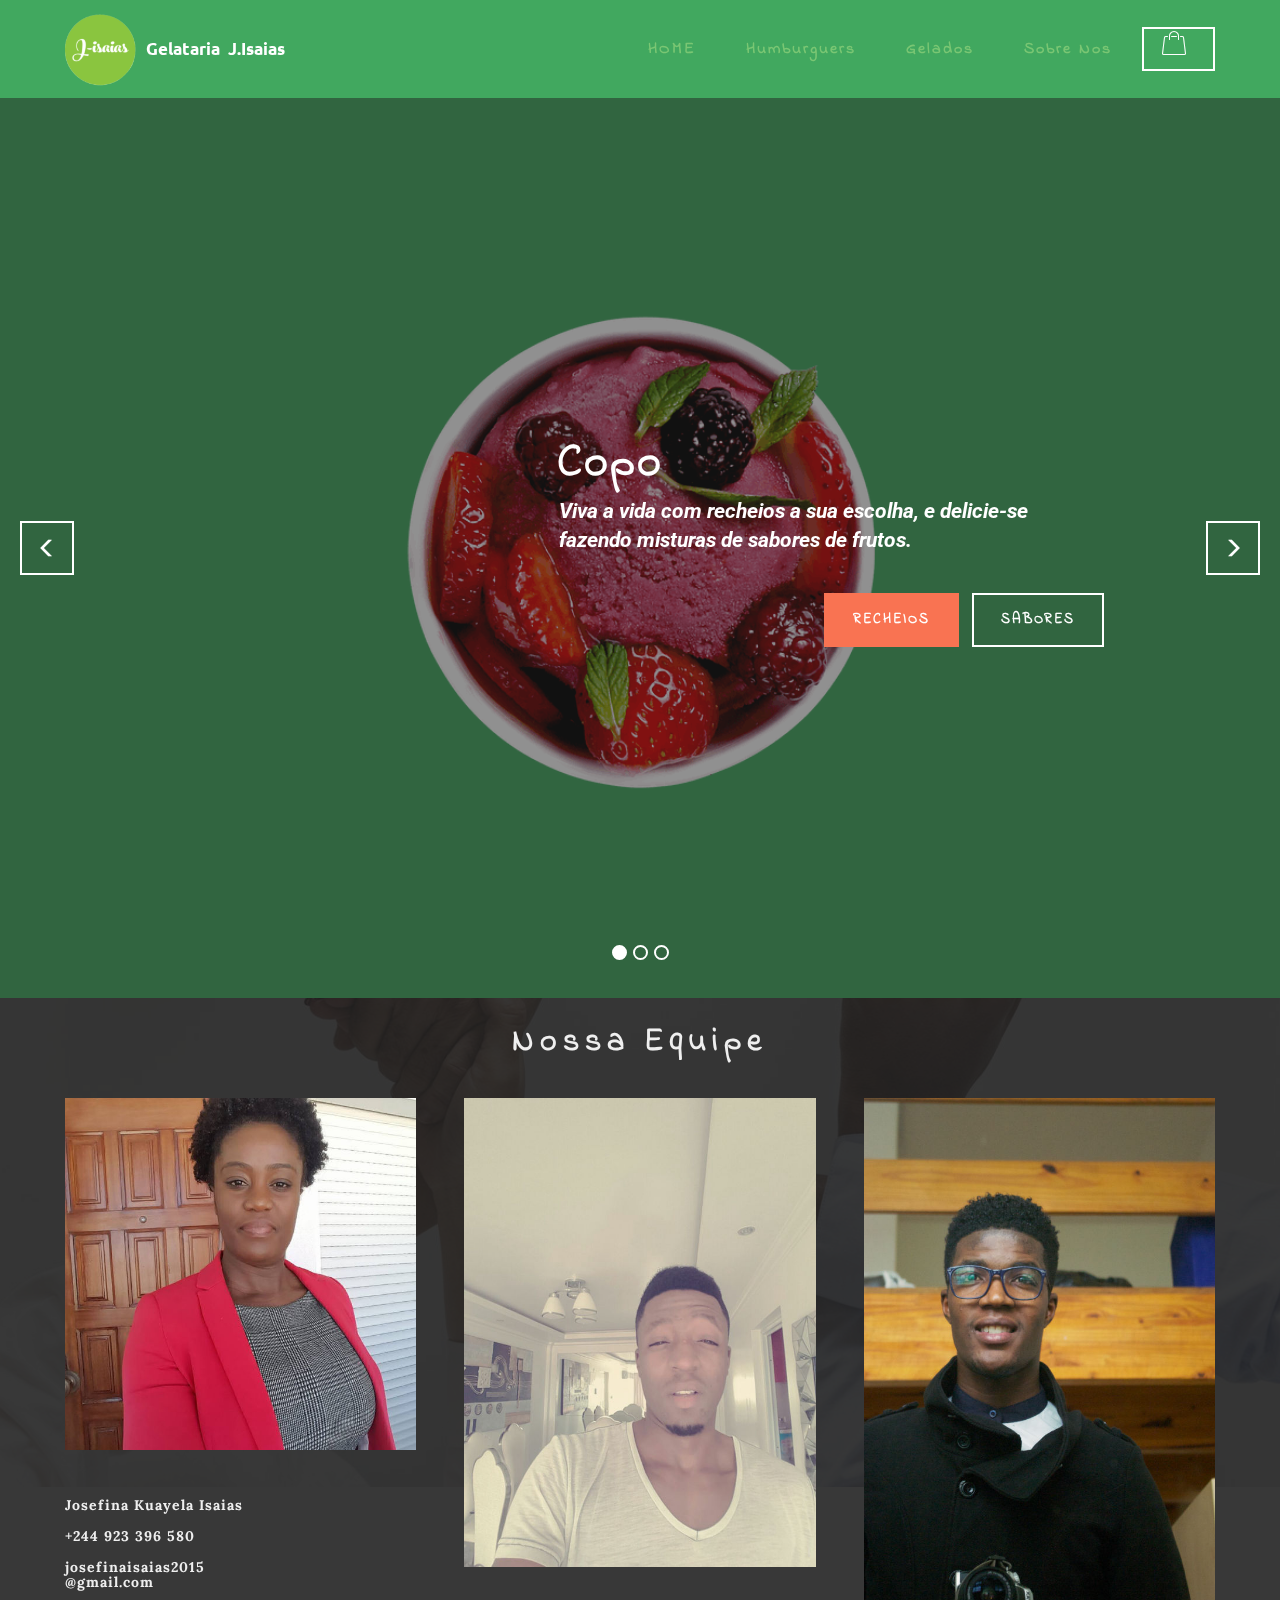
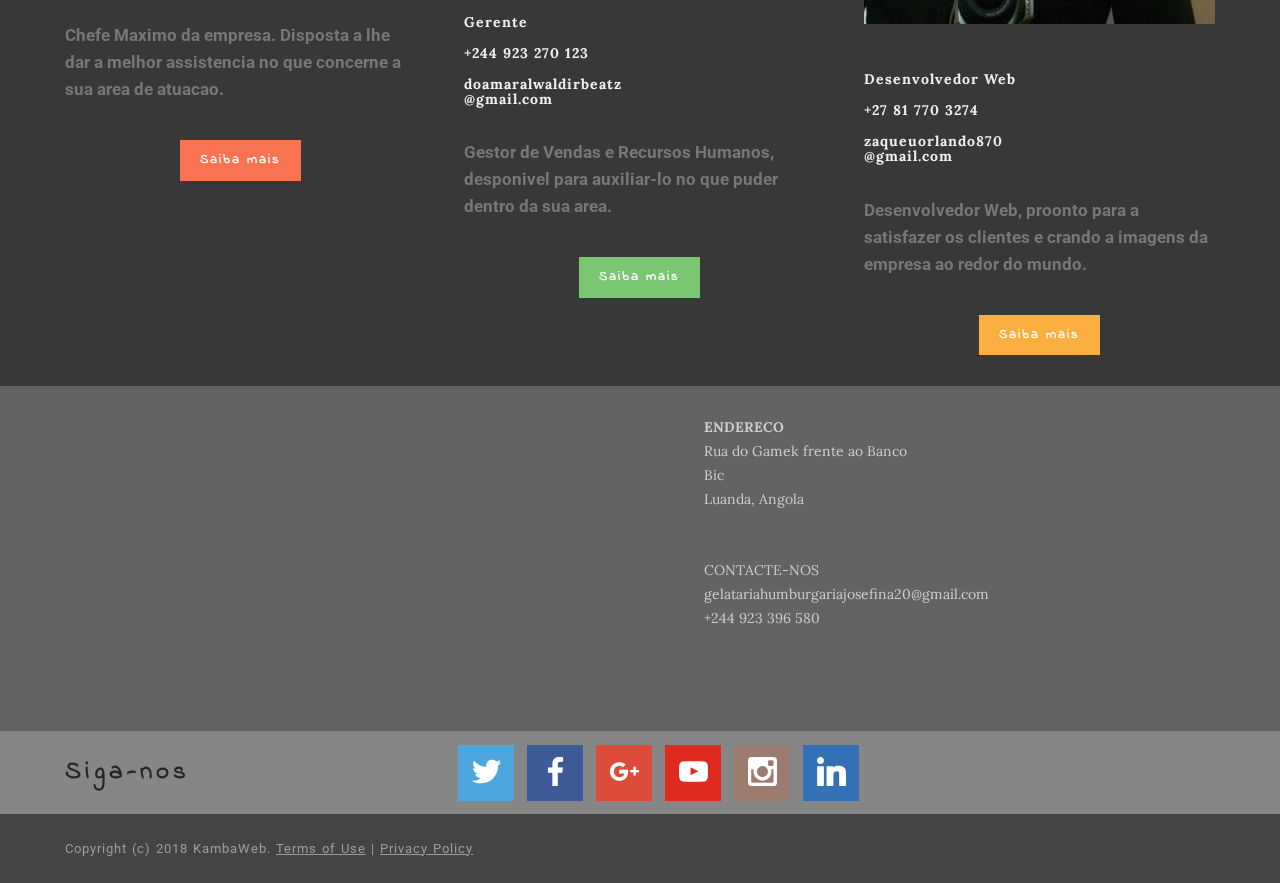
==== index.html @ 12d45f83 "create github pages" ====
<!DOCTYPE html>
<html >
<head>
  <!-- Site made with Mobirise Website Builder v4.7.7, https://mobirise.com -->
  <meta charset="UTF-8">
  <meta http-equiv="X-UA-Compatible" content="IE=edge">
  <meta name="generator" content="Mobirise v4.7.7, mobirise.com">
  <meta name="viewport" content="width=device-width, initial-scale=1, minimum-scale=1">
  <link rel="shortcut icon" href="assets/images/logo-gelataria-123x128.png" type="image/x-icon">
  <meta name="description" content="">
  <title>Home</title>
  <link rel="stylesheet" href="assets/web/assets/mobirise-icons/mobirise-icons.css">
  <link rel="stylesheet" href="https://fonts.googleapis.com/css?family=Roboto:700,400&subset=cyrillic,latin,greek,vietnamese">
  <link rel="stylesheet" href="assets/bootstrap/css/bootstrap.min.css">
  <link rel="stylesheet" href="assets/soundcloud-plugin/style.css">
  <link rel="stylesheet" href="assets/socicon/css/socicon.min.css">
  <link rel="stylesheet" href="assets/mobirise/css/style.css">
  <link rel="stylesheet" href="assets/mobirise-slider/style.css">
  <link rel="stylesheet" href="assets/mobirise/css/mbr-additional.css" type="text/css">
  
  
  
</head>
<body>
  <section class="mbr-navbar mbr-navbar--freeze mbr-navbar--absolute mbr-navbar--sticky mbr-navbar--auto-collapse mbr-navbar--transparent" id="menu-0" data-rv-view="0">
    <div class="mbr-navbar__section mbr-section">
        <div class="mbr-section__container container">
            <div class="mbr-navbar__container">
                <div class="mbr-navbar__column mbr-navbar__column--s mbr-navbar__brand">
                    <span class="mbr-navbar__brand-link mbr-brand mbr-brand--inline">
                        <span class="mbr-brand__logo"><a href="Front .html"><img src="assets/images/logo-gelataria-123x128.png" class="mbr-navbar__brand-img mbr-brand__img" alt="Mobirise"></a></span>
                        <span class="mbr-brand__name"><a class="mbr-brand__name text-white" href="Front .html">Gelataria &nbsp;J.Isaias</a></span>
                    </span>
                </div>
                <div class="mbr-navbar__hamburger mbr-hamburger"><span class="mbr-hamburger__line"></span></div>
                <div class="mbr-navbar__column mbr-navbar__menu">
                    <nav class="mbr-navbar__menu-box mbr-navbar__menu-box--inline-right">
                        <div class="mbr-navbar__column">
                            <ul class="mbr-navbar__items mbr-navbar__items--right float-left mbr-buttons mbr-buttons--freeze mbr-buttons--right btn-decorator mbr-buttons--active"><li class="mbr-navbar__item"><a class="mbr-buttons__link btn text-success" href="https://mobirise.com"></a></li><li class="mbr-navbar__item"><a class="mbr-buttons__link btn text-success" href="index.html">HOME</a></li> <li class="mbr-navbar__item"><a class="mbr-buttons__link btn text-success" href="Humbuerguers.html">Humburguers</a></li> <li class="mbr-navbar__item"><a class="mbr-buttons__link btn text-success" href="Gelados.html">Gelados</a></li> <li class="mbr-navbar__item"><a class="mbr-buttons__link btn text-success" href="Sobre Nos.html">Sobre Nos</a></li></ul>                            
                            <ul class="mbr-navbar__items mbr-navbar__items--right mbr-buttons mbr-buttons--freeze mbr-buttons--right btn-inverse mbr-buttons--active"><li class="mbr-navbar__item"><a class="mbr-buttons__btn btn btn-default" href="Front .html"><span class="mbri-shopping-bag mbr-iconfont mbr-iconfont-btn-parent"></span></a></li> </ul>
                        </div>
                    </nav>
                </div>
            </div>
        </div>
    </div>
</section>

<section class="engine"><a href="https://mobirise.me/x">css templates</a></section><section class="mbr-slider mbr-section mbr-section--no-padding carousel slide mbr-after-navbar" data-ride="carousel" data-wrap="true" data-interval="5000" id="slider-2" data-rv-view="2" style="background-color: rgb(65, 168, 95);">
    <div class="mbr-section__container">
        <div>
            <ol class="carousel-indicators">
                <li data-app-prevent-settings="" data-target="#slider-2" data-slide-to="0" class="active"></li><li data-app-prevent-settings="" data-target="#slider-2" data-slide-to="1"></li><li data-app-prevent-settings="" data-target="#slider-2" class="" data-slide-to="2"></li>
            </ol>
            <div class="carousel-inner" role="listbox">
                <div class="mbr-box mbr-section mbr-section--relative mbr-section--fixed-size mbr-section--bg-adapted item dark center mbr-section--full-height active" style="background-image: url(assets/images/baac51-809fe275413a451fbe5e2904700e26ea-1440x832.png);">
                    <div class="mbr-box__magnet mbr-box__magnet--center-right mbr-box__magnet--sm-padding">
                    <div class="mbr-overlay"></div>                        
                        <div class=" container">
                            
                            <div class="row">
                                <div class=" col-md-6 col-md-offset-5">  

                                <div class="mbr-hero">
                                    <h1 class="mbr-hero__text">Copo</h1>

                                    <p class="mbr-hero__subtext"><strong><em>Viva a vida com recheios a sua escolha, e delicie-se fazendo misturas de sabores de frutos.</em></strong></p>
                                </div>
                                <div class="mbr-buttons btn-inverse mbr-buttons--left mbr-buttons--right"><a class="mbr-buttons__btn btn btn-lg btn-danger" href="Recheios.html">RECHEIOS</a> <a class="mbr-buttons__btn btn btn-lg btn-default" href="Gelados.html">SABORES</a></div>
                                </div>
                            </div>
                        </div>
                    </div>
                </div><div class="mbr-box mbr-section mbr-section--relative mbr-section--fixed-size mbr-section--bg-adapted item dark center mbr-section--full-height" style="background-image: url(assets/images/baac51-ec98ba3fb62b4140be49e8c2fde05a73-1440x906.png);">
                    <div class="mbr-box__magnet mbr-box__magnet--center-right mbr-box__magnet--sm-padding">
                    <div class="mbr-overlay"></div>                        
                        <div class=" container">
                            
                            <div class="row">
                                <div class=" col-md-6 col-md-offset-5">  

                                <div class="mbr-hero">
                                    <h1 class="mbr-hero__text">Cones</h1>

                                    <p class="mbr-hero__subtext"><strong><em>Sabores Variados preparados com muito amor e carinho para a satisfacao sua.&nbsp;</em></strong></p>
                                </div>
                                <div class="mbr-buttons btn-inverse mbr-buttons--left mbr-buttons--right"> <a class="mbr-buttons__btn btn btn-lg btn-primary" href="Gelados.html">1 SABORES</a> <a class="mbr-buttons__btn btn btn-lg btn-default" href="Gelados.html">2 SABORES</a> <a class="mbr-buttons__btn btn btn-lg btn-default" href="Gelados.html">3 SABORES</a></div>
                                </div>
                            </div>
                        </div>
                    </div>
                </div><div class="mbr-box mbr-section mbr-section--relative mbr-section--fixed-size mbr-section--bg-adapted item dark center mbr-section--full-height" style="background-image: url(assets/images/double-chicken-double-beef-and-double-take-burgers-1512x1083.png);">
                    <div class="mbr-box__magnet mbr-box__magnet--center-right mbr-box__magnet--sm-padding">
                    <div class="mbr-overlay"></div>                        
                        <div class=" container">
                            
                            <div class="row">
                                <div class=" col-md-6 col-md-offset-5">  

                                <div class="mbr-hero">
                                    <h1 class="mbr-hero__text">Humburguer Familiar Triplo</h1>

                                    <p class="mbr-hero__subtext"><strong><em>Delicie-se na maior tranquilidade, porque o que voce quer Nos sabemos Fazer.</em></strong></p>
                                </div>
                                <div class="mbr-buttons btn-inverse mbr-buttons--left mbr-buttons--right"><a class="mbr-buttons__btn btn btn-lg btn-danger" href="page8.html">Vetariano</a> <a class="mbr-buttons__btn btn btn-lg btn-default" href="H.N.html">Normal</a></div>
                                </div>
                            </div>
                        </div>
                    </div>
                </div>
            </div>
            
            <a data-app-prevent-settings="" class="left carousel-control" role="button" data-slide="prev" href="#slider-2">
                <span class="glyphicon glyphicon-menu-left" aria-hidden="true"></span>
                <span class="sr-only">Previous</span>
            </a>
            <a data-app-prevent-settings="" class="right carousel-control" role="button" data-slide="next" href="#slider-2">
                <span class="glyphicon glyphicon-menu-right" aria-hidden="true"></span>
                <span class="sr-only">Next</span>
            </a>
        </div>
    </div>
</section>

<section class="mbr-section mbr-section--relative mbr-section--fixed-size mbr-parallax-background" id="features1-3" data-rv-view="14" style="background-image: url(assets/images/mbr-1618x1080.jpg);">
    <div class="mbr-overlay" style="opacity: 0.9; background-color: rgb(34, 34, 34);"></div>
    <div class="mbr-section__container mbr-section__container--std-top-padding mbr-section__container--sm-bot-padding mbr-section-title container" style="padding-top: 31px;">
        <div class="mbr-header mbr-header--center mbr-header--wysiwyg row">
            <div class="col-sm-8 col-sm-offset-2">
                <h3 class="mbr-header__text">Nossa Equipe</h3>
                
            </div>
        </div>
    </div>
    <div class="mbr-section__container container">
        <div class="mbr-section__row row">
            <div class="mbr-section__col col-xs-12 col-sm-4">
                <div class="mbr-section__container mbr-section__container--center mbr-section__container--middle">
                    <figure class="mbr-figure"><img src="assets/images/23319112-1497643173653208-5943914830461986872-n-600x601.jpg" class="mbr-figure__img"></figure>
                </div>
                <div class="mbr-section__container mbr-section__container--middle">
                    <div class="mbr-header mbr-header--reduce mbr-header--center mbr-header--wysiwyg">
                        <h3 class="mbr-header__text">Josefina Kuayela Isaias<br><br>+244 923 396 580<br><br>josefinaisaias2015<br>@gmail.com</h3>
                    </div>
                </div>
                <div class="mbr-section__container mbr-section__container--middle">
                    <div class="mbr-article mbr-article--wysiwyg">
                        <p><strong>Chefe Maximo da empresa. Disposta a lhe dar a melhor assistencia no que concerne a sua area de atuacao.</strong></p>
                    </div>
                </div>
                <div class="mbr-section__container mbr-section__container--last" style="padding-bottom: 31px;">
                    <div class="mbr-buttons mbr-buttons--center"><a href="http://www.google.com" class="mbr-buttons__btn btn btn-wrap btn-xs-lg btn-danger">Saiba mais</a></div>
                </div>
            </div>
            <div class="mbr-section__col col-xs-12 col-sm-4">
                <div class="mbr-section__container mbr-section__container--center mbr-section__container--middle">
                    <figure class="mbr-figure"><img src="assets/images/img-20170717-wa0154-600x801.jpg" class="mbr-figure__img"></figure>
                </div>
                <div class="mbr-section__container mbr-section__container--middle">
                    <div class="mbr-header mbr-header--reduce mbr-header--center mbr-header--wysiwyg">
                        <h3 class="mbr-header__text">Gerente<br><br>+244 923 270 123<br><br>doamaralwaldirbeatz<br>@gmail.com</h3>
                    </div>
                </div>
                <div class="mbr-section__container mbr-section__container--middle">
                    <div class="mbr-article mbr-article--wysiwyg">
                        <p><strong>Gestor de Vendas e Recursos Humanos, desponivel para auxiliar-lo no que puder dentro da sua area.</strong></p>
                    </div>
                </div>
                <div class="mbr-section__container mbr-section__container--last" style="padding-bottom: 31px;">
                    <div class="mbr-buttons mbr-buttons--center"><a href="http://www.google.com" class="mbr-buttons__btn btn btn-wrap btn-xs-lg btn-success">Saiba mais</a></div>
                </div>
            </div>
            
            <div class="mbr-section__col col-xs-12 col-sm-4">
                <div class="mbr-section__container mbr-section__container--center mbr-section__container--middle">
                    <figure class="mbr-figure"><img src="assets/images/pttt-600x899.jpg" class="mbr-figure__img"></figure>
                </div>
                <div class="mbr-section__container mbr-section__container--middle">
                    <div class="mbr-header mbr-header--reduce mbr-header--center mbr-header--wysiwyg">
                        <h3 class="mbr-header__text">Desenvolvedor Web<br><br>+27 81 770 3274<br><br>zaqueuorlando870<br>@gmail.com</h3>
                    </div>
                </div>
                <div class="mbr-section__container mbr-section__container--middle">
                    <div class="mbr-article mbr-article--wysiwyg">
                        <p><strong>Desenvolvedor Web, proonto para a satisfazer os clientes e crando a imagens da empresa ao redor do mundo.</strong></p>
                    </div>
                </div>
                <div class="mbr-section__container mbr-section__container--last" style="padding-bottom: 31px;">
                    <div class="mbr-buttons mbr-buttons--center"><a href="http://www.google.com" class="mbr-buttons__btn btn btn-wrap btn-xs-lg btn-warning">Saiba mais</a></div>
                </div>
            </div>
            
            
            
            
            
        </div>
    </div>
</section>

<section class="mbr-section mbr-section--relative mbr-section--fixed-size mbr-parallax-background" id="contacts2-4" data-rv-view="17" style="background-image: url(assets/images/bg3.jpg);">
    <div class="mbr-overlay" style="opacity: 0.8; background-color: rgb(60, 60, 60);"></div>
    <div class="mbr-section__container container">
        <div class="mbr-contacts mbr-contacts--wysiwyg row" style="padding-top: 30px; padding-bottom: 15px;">
            <div class="col-sm-6">
                <figure class="mbr-figure mbr-figure--wysiwyg mbr-figure--full-width mbr-figure--no-bg">
                    <div class="mbr-figure__map mbr-figure__map--short"><iframe frameborder="0" style="border:0" src="https://www.google.com/maps/embed/v1/place?key=AIzaSyA0Dx_boXQiwvdz8sJHoYeZNVTdoWONYkU&amp;q=place_id:ChIJfSyN3FzxURoRklrMXlwcDIU" allowfullscreen=""></iframe></div>
                </figure>
            </div>
            <div class="col-sm-6">
                <div class="row">
                    <div class="col-sm-5 col-sm-offset-1">
                        <p class="mbr-contacts__text"><strong>ENDERECO</strong><strong><br></strong>Rua do Gamek frente ao Banco Bic<br>Luanda, Angola<br><br><br>CONTACTE-NOS<br>gelatariahumburgariajosefina20@gmail.com<br>+244 923 396 580</p>
                    </div>
                    <div class="col-sm-6"><ul class="mbr-contacts__list"></ul></div>
                </div>
            </div>
        </div>
    </div>
</section>

<section class="mbr-section mbr-section--relative mbr-section--fixed-size" id="social-buttons2-5" data-rv-view="19" style="background-color: rgb(134, 134, 134);">
    

    <div class="mbr-section__container container">
        <div class="mbr-header mbr-header--inline row" style="padding-top: 13.6px; padding-bottom: 0px;">
            <div class="col-sm-4">
                <h3 class="mbr-header__text">Siga-nos</h3>
            </div>
            <div class="mbr-social-icons mbr-social-icons--style-1 col-sm-8"><a class="mbr-social-icons__icon socicon-bg-twitter" title="Twitter" target="_blank" href="https://twitter.com/mobirise"><i class="socicon socicon-twitter"></i></a> <a class="mbr-social-icons__icon socicon-bg-facebook" title="Facebook" target="_blank" href="https://www.facebook.com/pages/Mobirise/1616226671953247"><i class="socicon socicon-facebook"></i></a> <a class="mbr-social-icons__icon socicon-bg-googleplus" title="Google+" target="_blank" href="https://plus.google.com/u/0/+Mobirise/posts"><i class="socicon socicon-googleplus"></i></a> <a class="mbr-social-icons__icon socicon-bg-youtube" title="YouTube" target="_blank" href="http://www.youtube.com/channel/UCt_tncVAetpK5JeM8L-8jyw"><i class="socicon socicon-youtube"></i></a> <a class="mbr-social-icons__icon socicon-bg-instagram" title="Instagram" target="_blank" href="https://instagram.com/mobirise/"><i class="socicon socicon-instagram"></i></a>     <a class="mbr-social-icons__icon socicon-bg-linkedin" title="LinkedIn" target="_blank" href="https://www.linkedin.com/in/mobirise"><i class="socicon socicon-linkedin"></i></a> </div>
        </div>
    </div>
</section>

<footer class="mbr-section mbr-section--relative mbr-section--fixed-size" id="footer1-l" data-rv-view="21" style="background-color: rgb(68, 68, 68);">
    
    <div class="mbr-section__container container">
        <div class="mbr-footer mbr-footer--wysiwyg row" style="padding-top: 24.6px; padding-bottom: 24.6px;">
            <div class="col-sm-12">
                <p class="mbr-footer__copyright">Copyright (c) 2018 KambaWeb. <a class="mbr-footer__link text-gray" href="https://mobirise.com/">Terms of Use</a>  | <a class="mbr-footer__link text-gray" href="https://mobirise.com/">Privacy Policy</a></p>
            </div>
        </div>
    </div>
</footer>


  <script src="assets/web/assets/jquery/jquery.min.js"></script>
  <script src="assets/bootstrap/js/bootstrap.min.js"></script>
  <script src="assets/smooth-scroll/smooth-scroll.js"></script>
  <script src="assets/bootstrap-carousel-swipe/bootstrap-carousel-swipe.js"></script>
  <script src="assets/jarallax/jarallax.js"></script>
  <script src="assets/mobirise/js/script.js"></script>
  
  
</body>
</html>
---- assets/web/assets/mobirise-icons/mobirise-icons.css ----
@font-face {
  font-family: 'MobiriseIcons';
  src:  url('mobirise-icons.eot?spat4u');
  src:  url('mobirise-icons.eot?spat4u#iefix') format('embedded-opentype'),
    url('mobirise-icons.ttf?spat4u') format('truetype'),
    url('mobirise-icons.woff?spat4u') format('woff'),
    url('mobirise-icons.svg?spat4u#MobiriseIcons') format('svg');
  font-weight: normal;
  font-style: normal;
}

[class^="mbri-"], [class*=" mbri-"] {
  /* use !important to prevent issues with browser extensions that change fonts */
  font-family: MobiriseIcons !important;
  speak: none;
  font-style: normal;
  font-weight: normal;
  font-variant: normal;
  text-transform: none;
  line-height: 1;

  /* Better Font Rendering =========== */
  -webkit-font-smoothing: antialiased;
  -moz-osx-font-smoothing: grayscale;
}

.mbri-add-submenu:before {
  content: "\e900";
}
.mbri-alert:before {
  content: "\e901";
}
.mbri-align-center:before {
  content: "\e902";
}
.mbri-align-justify:before {
  content: "\e903";
}
.mbri-align-left:before {
  content: "\e904";
}
.mbri-align-right:before {
  content: "\e905";
}
.mbri-android:before {
  content: "\e906";
}
.mbri-apple:before {
  content: "\e907";
}
.mbri-arrow-down:before {
  content: "\e908";
}
.mbri-arrow-next:before {
  content: "\e909";
}
.mbri-arrow-prev:before {
  content: "\e90a";
}
.mbri-arrow-up:before {
  content: "\e90b";
}
.mbri-bold:before {
  content: "\e90c";
}
.mbri-bookmark:before {
  content: "\e90d";
}
.mbri-bootstrap:before {
  content: "\e90e";
}
.mbri-briefcase:before {
  content: "\e90f";
}
.mbri-browse:before {
  content: "\e910";
}
.mbri-bulleted-list:before {
  content: "\e911";
}
.mbri-calendar:before {
  content: "\e912";
}
.mbri-camera:before {
  content: "\e913";
}
.mbri-cart-add:before {
  content: "\e914";
}
.mbri-cart-full:before {
  content: "\e915";
}
.mbri-cash:before {
  content: "\e916";
}
.mbri-change-style:before {
  content: "\e917";
}
.mbri-chat:before {
  content: "\e918";
}
.mbri-clock:before {
  content: "\e919";
}
.mbri-close:before {
  content: "\e91a";
}
.mbri-cloud:before {
  content: "\e91b";
}
.mbri-code:before {
  content: "\e91c";
}
.mbri-contact-form:before {
  content: "\e91d";
}
.mbri-credit-card:before {
  content: "\e91e";
}
.mbri-cursor-click:before {
  content: "\e91f";
}
.mbri-cust-feedback:before {
  content: "\e920";
}
.mbri-database:before {
  content: "\e921";
}
.mbri-delivery:before {
  content: "\e922";
}
.mbri-desktop:before {
  content: "\e923";
}
.mbri-devices:before {
  content: "\e924";
}
.mbri-down:before {
  content: "\e925";
}
.mbri-download:before {
  content: "\e989";
}
.mbri-drag-n-drop:before {
  content: "\e927";
}
.mbri-drag-n-drop2:before {
  content: "\e928";
}
.mbri-edit:before {
  content: "\e929";
}
.mbri-edit2:before {
  content: "\e92a";
}
.mbri-error:before {
  content: "\e92b";
}
.mbri-extension:before {
  content: "\e92c";
}
.mbri-features:before {
  content: "\e92d";
}
.mbri-file:before {
  content: "\e92e";
}
.mbri-flag:before {
  content: "\e92f";
}
.mbri-folder:before {
  content: "\e930";
}
.mbri-gift:before {
  content: "\e931";
}
.mbri-github:before {
  content: "\e932";
}
.mbri-globe:before {
  content: "\e933";
}
.mbri-globe-2:before {
  content: "\e934";
}
.mbri-growing-chart:before {
  content: "\e935";
}
.mbri-hearth:before {
  content: "\e936";
}
.mbri-help:before {
  content: "\e937";
}
.mbri-home:before {
  content: "\e938";
}
.mbri-hot-cup:before {
  content: "\e939";
}
.mbri-idea:before {
  content: "\e93a";
}
.mbri-image-gallery:before {
  content: "\e93b";
}
.mbri-image-slider:before {
  content: "\e93c";
}
.mbri-info:before {
  content: "\e93d";
}
.mbri-italic:before {
  content: "\e93e";
}
.mbri-key:before {
  content: "\e93f";
}
.mbri-laptop:before {
  content: "\e940";
}
.mbri-layers:before {
  content: "\e941";
}
.mbri-left-right:before {
  content: "\e942";
}
.mbri-left:before {
  content: "\e943";
}
.mbri-letter:before {
  content: "\e944";
}
.mbri-like:before {
  content: "\e945";
}
.mbri-link:before {
  content: "\e946";
}
.mbri-lock:before {
  content: "\e947";
}
.mbri-login:before {
  content: "\e948";
}
.mbri-logout:before {
  content: "\e949";
}
.mbri-magic-stick:before {
  content: "\e94a";
}
.mbri-map-pin:before {
  content: "\e94b";
}
.mbri-menu:before {
  content: "\e94c";
}
.mbri-mobile:before {
  content: "\e94d";
}
.mbri-mobile2:before {
  content: "\e94e";
}
.mbri-mobirise:before {
  content: "\e94f";
}
.mbri-more-horizontal:before {
  content: "\e950";
}
.mbri-more-vertical:before {
  content: "\e951";
}
.mbri-music:before {
  content: "\e952";
}
.mbri-new-file:before {
  content: "\e953";
}
.mbri-numbered-list:before {
  content: "\e954";
}
.mbri-opened-folder:before {
  content: "\e955";
}
.mbri-pages:before {
  content: "\e956";
}
.mbri-paper-plane:before {
  content: "\e957";
}
.mbri-paperclip:before {
  content: "\e958";
}
.mbri-photo:before {
  content: "\e959";
}
.mbri-photos:before {
  content: "\e95a";
}
.mbri-pin:before {
  content: "\e95b";
}
.mbri-play:before {
  content: "\e95c";
}
.mbri-plus:before {
  content: "\e95d";
}
.mbri-preview:before {
  content: "\e95e";
}
.mbri-print:before {
  content: "\e95f";
}
.mbri-protect:before {
  content: "\e960";
}
.mbri-question:before {
  content: "\e961";
}
.mbri-quote-left:before {
  content: "\e962";
}
.mbri-quote-right:before {
  content: "\e963";
}
.mbri-refresh:before {
  content: "\e964";
}
.mbri-responsive:before {
  content: "\e965";
}
.mbri-right:before {
  content: "\e966";
}
.mbri-rocket:before {
  content: "\e967";
}
.mbri-sad-face:before {
  content: "\e968";
}
.mbri-sale:before {
  content: "\e969";
}
.mbri-save:before {
  content: "\e96a";
}
.mbri-search:before {
  content: "\e96b";
}
.mbri-setting:before {
  content: "\e96c";
}
.mbri-setting2:before {
  content: "\e96d";
}
.mbri-setting3:before {
  content: "\e96e";
}
.mbri-share:before {
  content: "\e96f";
}
.mbri-shopping-bag:before {
  content: "\e970";
}
.mbri-shopping-basket:before {
  content: "\e971";
}
.mbri-shopping-cart:before {
  content: "\e972";
}
.mbri-sites:before {
  content: "\e973";
}
.mbri-smile-face:before {
  content: "\e974";
}
.mbri-speed:before {
  content: "\e975";
}
.mbri-star:before {
  content: "\e976";
}
.mbri-success:before {
  content: "\e977";
}
.mbri-sun:before {
  content: "\e978";
}
.mbri-sun2:before {
  content: "\e979";
}
.mbri-tablet:before {
  content: "\e97a";
}
.mbri-tablet-vertical:before {
  content: "\e97b";
}
.mbri-target:before {
  content: "\e97c";
}
.mbri-timer:before {
  content: "\e97d";
}
.mbri-to-ftp:before {
  content: "\e97e";
}
.mbri-to-local-drive:before {
  content: "\e97f";
}
.mbri-touch-swipe:before {
  content: "\e980";
}
.mbri-touch:before {
  content: "\e981";
}
.mbri-trash:before {
  content: "\e982";
}
.mbri-underline:before {
  content: "\e983";
}
.mbri-unlink:before {
  content: "\e984";
}
.mbri-unlock:before {
  content: "\e985";
}
.mbri-up-down:before {
  content: "\e986";
}
.mbri-up:before {
  content: "\e987";
}
.mbri-update:before {
  content: "\e988";
}
.mbri-upload:before {
 content: "\e926"; 
}
.mbri-user:before {
  content: "\e98a";
}
.mbri-user2:before {
  content: "\e98b";
}
.mbri-users:before {
  content: "\e98c";
}
.mbri-video:before {
  content: "\e98d";
}
.mbri-video-play:before {
  content: "\e98e";
}
.mbri-watch:before {
  content: "\e98f";
}
.mbri-website-theme:before {
  content: "\e990";
}
.mbri-wifi:before {
  content: "\e991";
}
.mbri-windows:before {
  content: "\e992";
}
.mbri-zoom-out:before {
  content: "\e993";
}
.mbri-redo:before {
  content: "\e994";
}
.mbri-undo:before {
  content: "\e995";
}
---- assets/soundcloud-plugin/style.css ----
.addons-container {
  position: relative;
  margin-left: auto;
  margin-right: auto;
  padding-right: 15px;
  padding-left: 15px; }
  @media (min-width: 576px) {
    .addons-container {
      padding-right: 15px;
      padding-left: 15px; } }
  @media (min-width: 768px) {
    .addons-container {
      padding-right: 15px;
      padding-left: 15px; } }
  @media (min-width: 992px) {
    .addons-container {
      padding-right: 15px;
      padding-left: 15px; } }
  @media (min-width: 1200px) {
    .addons-container {
      padding-right: 15px;
      padding-left: 15px; } }
  @media (min-width: 576px) {
    .addons-container {
      width: 540px;
      max-width: 100%; } }
  @media (min-width: 768px) {
    .addons-container {
      width: 720px;
      max-width: 100%; } }
  @media (min-width: 992px) {
    .addons-container {
      width: 960px;
      max-width: 100%; } }
  @media (min-width: 1200px) {
    .addons-container {
      width: 1140px;
      max-width: 100%; } }

.addons-container-inner{
    position: relative;
    width: 100%;
    min-height: 1px;
    padding-right: 15px;
    padding-left: 15px;
}
@media (min-width: 567px) {
    .addons-container-inner{
        -ms-flex: 0 0 66.666667%;
        flex: 0 0 66.666667%;
        max-width: 66.666667%;
    }
}
.addons-row{
    display: flex;
    justify-content:center;
}
---- assets/socicon/css/socicon.min.css ----
@charset "UTF-8";@font-face{font-family:"socicon";src:url("../fonts/socicon.eot");src:url("../fonts/socicon.eot?#iefix") format("embedded-opentype"),url("../fonts/socicon.woff") format("woff"),url("../fonts/socicon.ttf") format("truetype"),url("../fonts/socicon.svg#sociconregular") format("svg");font-weight:normal;font-style:normal}.socicon:before{position:relative;top:1px;display:inline-block;font-family:"socicon";font-style:normal;font-weight:normal;line-height:1;text-transform:none !important;-webkit-font-smoothing:antialiased;-moz-osx-font-smoothing:grayscale}.socicon-twitter:before{content:"\e040"}.socicon-facebook:before{content:"\e041"}.socicon-googleplus:before{content:"\e042"}.socicon-pinterest:before{content:"\e043"}.socicon-foursquare:before{content:"\e044"}.socicon-yahoo:before{content:"\e045"}.socicon-skype:before{content:"\e046"}.socicon-yelp:before{content:"\e047"}.socicon-feedburner:before{content:"\e048"}.socicon-linkedin:before{content:"\e049"}.socicon-viadeo:before{content:"\e04a"}.socicon-xing:before{content:"\e04b"}.socicon-myspace:before{content:"\e04c"}.socicon-soundcloud:before{content:"\e04d"}.socicon-spotify:before{content:"\e04e"}.socicon-grooveshark:before{content:"\e04f"}.socicon-mixcloud:before{content:"\e001"}.socicon-lastfm:before{content:"\e050"}.socicon-youtube:before{content:"\e051"}.socicon-vimeo:before{content:"\e052"}.socicon-dailymotion:before{content:"\e053"}.socicon-vine:before{content:"\e054"}.socicon-flickr:before{content:"\e055"}.socicon-500px:before{content:"\e056"}.socicon-instagram:before{content:"\e057"}.socicon-wordpress:before{content:"\e058"}.socicon-tumblr:before{content:"\e059"}.socicon-blogger:before{content:"\e020"}.socicon-technorati:before{content:"\e021"}.socicon-reddit:before{content:"\e022"}.socicon-dribbble:before{content:"\e023"}.socicon-stumbleupon:before{content:"\e024"}.socicon-digg:before{content:"\e025"}.socicon-envato:before{content:"\e026"}.socicon-behance:before{content:"\e027"}.socicon-delicious:before{content:"\e028"}.socicon-deviantart:before{content:"\e029"}.socicon-forrst:before{content:"\e02a"}.socicon-play:before{content:"\e02b"}.socicon-zerply:before{content:"\e02c"}.socicon-wikipedia:before{content:"\e02d"}.socicon-apple:before{content:"\e02e"}.socicon-flattr:before{content:"\e02f"}.socicon-github:before{content:"\e030"}.socicon-friendfeed:before{content:"\e032"}.socicon-newsvine:before{content:"\e033"}.socicon-identica:before{content:"\e034"}.socicon-bebo:before{content:"\e035"}.socicon-zynga:before{content:"\e036"}.socicon-steam:before{content:"\e037"}.socicon-xbox:before{content:"\e038"}.socicon-windows:before{content:"\e039"}.socicon-outlook:before{content:"\e010"}.socicon-coderwall:before{content:"\e011"}.socicon-tripadvisor:before{content:"\e012"}.socicon-appnet:before{content:"\e013"}.socicon-goodreads:before{content:"\e014"}.socicon-tripit:before{content:"\e015"}.socicon-lanyrd:before{content:"\e016"}.socicon-slideshare:before{content:"\e017"}.socicon-buffer:before{content:"\e018"}.socicon-rss:before{content:"\e00b"}.socicon-vkontakte:before{content:"\e01a"}.socicon-disqus:before{content:"\e019"}.socicon-houzz:before{content:"\e00a"}.socicon-mail:before{content:"\e01f"}.socicon-patreon:before{content:"\e01c"}.socicon-paypal:before{content:"\e00c"}.socicon-playstation:before{content:"\e03d"}.socicon-smugmug:before{content:"\e05e"}.socicon-swarm:before{content:"\e003"}.socicon-triplej:before{content:"\e009"}.socicon-yammer:before{content:"\e005"}.socicon-stackoverflow:before{content:"\e007"}.socicon-drupal:before{content:"\e002"}.socicon-odnoklassniki:before{content:"\e00d"}.socicon-android:before{content:"\e03e"}.socicon-meetup:before{content:"\e03c"}.socicon-persona:before{content:"\e008"}.socicon-amazon:before{content:"\e05c"}.socicon-ello:before{content:"\e006"}.socicon-8tracks:before{content:"\e05b"}.socicon-twitch:before{content:"\e05a"}.socicon-airbnb:before{content:"\e00e"}.socicon-pocket:before{content:"\e01e"}.socicon-whatsapp:before{content:"\e01b"}.socicon-storehouse:before{content:"\e01d"}.socicon-icq:before{content:"\e05d"}.socicon-modelmayhem:before{content:"\e000"}.socicon-istock:before{content:"\e004"}.socicon-angellist:before{content:"\e062"}.socicon-periscope:before{content:"\e00f"}.socicon-ravelry:before{content:"\e05f"}.socicon-snapchat:before{content:"\e03f"}.socicon-weibo:before{content:"\e060"}.socicon-douban:before{content:"\e03b"}.socicon-baidu:before{content:"\e061"}.socicon-qq:before{content:"\e03a"}.socicon-renren:before{content:"\e031"}.socicon-ebay:before{content:"\e063"}.socicon-imdb:before{content:"\e064"}.socicon-stayfriends:before{content:"\e065"}.socicon-residentadvisor:before{content:"\e066"}.socicon-google:before{content:"\e067"}.socicon-yandex:before{content:"\e068"}.socicon-sharethis:before{content:"\e069"}.socicon-bandcamp:before{content:"\e06a"}.socicon-itunes:before{content:"\e06b"}.socicon-deezer:before{content:"\e06c"}.socicon-medium:before{content:"\e06d"}.socicon-telegram:before{content:"\e06e"}.socicon-openid:before{content:"\e06f"}.socicon-amplement:before{content:"\e070"}.socicon-bg-twitter{background:#4da7de}.socicon-bg-twitter:hover{background:#4da7de !important}.socicon-bg-facebook{background:#3e5b98}.socicon-bg-facebook:hover{background:#3e5b98 !important}.socicon-bg-googleplus{background:#dd4b39}.socicon-bg-googleplus:hover{background:#dd4b39 !important}.socicon-bg-pinterest{background:#c92619}.socicon-bg-pinterest:hover{background:#c92619 !important}.socicon-bg-foursquare{background:#f94877}.socicon-bg-foursquare:hover{background:#f94877 !important}.socicon-bg-yahoo{background:#6e2a85}.socicon-bg-yahoo:hover{background:#6e2a85 !important}.socicon-bg-skype{background:#28abe3}.socicon-bg-skype:hover{background:#28abe3 !important}.socicon-bg-yelp{background:#c83218}.socicon-bg-yelp:hover{background:#c83218 !important}.socicon-bg-feedburner{background:#fc0}.socicon-bg-feedburner:hover{background:#fc0 !important}.socicon-bg-linkedin{background:#3371b7}.socicon-bg-linkedin:hover{background:#3371b7 !important}.socicon-bg-viadeo{background:#e4a000}.socicon-bg-viadeo:hover{background:#e4a000 !important}.socicon-bg-xing{background:#005a60}.socicon-bg-xing:hover{background:#005a60 !important}.socicon-bg-myspace{background:#323232}.socicon-bg-myspace:hover{background:#323232 !important}.socicon-bg-soundcloud{background:#fe3801}.socicon-bg-soundcloud:hover{background:#fe3801 !important}.socicon-bg-spotify{background:#7bb342}.socicon-bg-spotify:hover{background:#7bb342 !important}.socicon-bg-grooveshark{background:#000}.socicon-bg-grooveshark:hover{background:#000 !important}.socicon-bg-mixcloud{background:#000}.socicon-bg-mixcloud:hover{background:#000 !important}.socicon-bg-lastfm{background:#d41316}.socicon-bg-lastfm:hover{background:#d41316 !important}.socicon-bg-youtube{background:#e02a20}.socicon-bg-youtube:hover{background:#e02a20 !important}.socicon-bg-vimeo{background:#51b5e7}.socicon-bg-vimeo:hover{background:#51b5e7 !important}.socicon-bg-dailymotion{background:#004e72}.socicon-bg-dailymotion:hover{background:#004e72 !important}.socicon-bg-vine{background:#00b389}.socicon-bg-vine:hover{background:#00b389 !important}.socicon-bg-flickr{background:#1e1e1b}.socicon-bg-flickr:hover{background:#1e1e1b !important}.socicon-bg-500px{background:#58a9de}.socicon-bg-500px:hover{background:#58a9de !important}.socicon-bg-instagram{background:#9c7c6e}.socicon-bg-instagram:hover{background:#9c7c6e !important}.socicon-bg-wordpress{background:#464646}.socicon-bg-wordpress:hover{background:#464646 !important}.socicon-bg-tumblr{background:#45556c}.socicon-bg-tumblr:hover{background:#45556c !important}.socicon-bg-blogger{background:#ec661c}.socicon-bg-blogger:hover{background:#ec661c !important}.socicon-bg-technorati{background:#5cb030}.socicon-bg-technorati:hover{background:#5cb030 !important}.socicon-bg-reddit{background:#e74a1e}.socicon-bg-reddit:hover{background:#e74a1e !important}.socicon-bg-dribbble{background:#e84d88}.socicon-bg-dribbble:hover{background:#e84d88 !important}.socicon-bg-stumbleupon{background:#e64011}.socicon-bg-stumbleupon:hover{background:#e64011 !important}.socicon-bg-digg{background:#1d1d1b}.socicon-bg-digg:hover{background:#1d1d1b !important}.socicon-bg-envato{background:#597c3a}.socicon-bg-envato:hover{background:#597c3a !important}.socicon-bg-behance{background:#000}.socicon-bg-behance:hover{background:#000 !important}.socicon-bg-delicious{background:#020202}.socicon-bg-delicious:hover{background:#020202 !important}.socicon-bg-deviantart{background:#c5d200}.socicon-bg-deviantart:hover{background:#c5d200 !important}.socicon-bg-forrst{background:#5b9a68}.socicon-bg-forrst:hover{background:#5b9a68 !important}.socicon-bg-play{background:#000}.socicon-bg-play:hover{background:#000 !important}.socicon-bg-zerply{background:#9dbc7a}.socicon-bg-zerply:hover{background:#9dbc7a !important}.socicon-bg-wikipedia{background:#000}.socicon-bg-wikipedia:hover{background:#000 !important}.socicon-bg-apple{background:#b9bfc1}.socicon-bg-apple:hover{background:#b9bfc1 !important}.socicon-bg-flattr{background:#f67c1a}.socicon-bg-flattr:hover{background:#f67c1a !important}.socicon-bg-github{background:#221e1b}.socicon-bg-github:hover{background:#221e1b !important}.socicon-bg-friendfeed{background:#2f72c4}.socicon-bg-friendfeed:hover{background:#2f72c4 !important}.socicon-bg-newsvine{background:#075b2f}.socicon-bg-newsvine:hover{background:#075b2f !important}.socicon-bg-identica{background:#000}.socicon-bg-identica:hover{background:#000 !important}.socicon-bg-bebo{background:#ef1011}.socicon-bg-bebo:hover{background:#ef1011 !important}.socicon-bg-zynga{background:#dc0606}.socicon-bg-zynga:hover{background:#dc0606 !important}.socicon-bg-steam{background:#171a21}.socicon-bg-steam:hover{background:#171a21 !important}.socicon-bg-xbox{background:#92c83e}.socicon-bg-xbox:hover{background:#92c83e !important}.socicon-bg-windows{background:#00bdf6}.socicon-bg-windows:hover{background:#00bdf6 !important}.socicon-bg-outlook{background:#0072c6}.socicon-bg-outlook:hover{background:#0072c6 !important}.socicon-bg-coderwall{background:#3e8dcc}.socicon-bg-coderwall:hover{background:#3e8dcc !important}.socicon-bg-tripadvisor{background:#4b7e37}.socicon-bg-tripadvisor:hover{background:#4b7e37 !important}.socicon-bg-appnet{background:#494949}.socicon-bg-appnet:hover{background:#494949 !important}.socicon-bg-goodreads{background:#463020}.socicon-bg-goodreads:hover{background:#463020 !important}.socicon-bg-tripit{background:#1982c3}.socicon-bg-tripit:hover{background:#1982c3 !important}.socicon-bg-lanyrd{background:#3c80c9}.socicon-bg-lanyrd:hover{background:#3c80c9 !important}.socicon-bg-slideshare{background:#4ba3a6}.socicon-bg-slideshare:hover{background:#4ba3a6 !important}.socicon-bg-buffer{background:#000}.socicon-bg-buffer:hover{background:#000 !important}.socicon-bg-rss{background:#f26109}.socicon-bg-rss:hover{background:#f26109 !important}.socicon-bg-vkontakte{background:#5a7fa6}.socicon-bg-vkontakte:hover{background:#5a7fa6 !important}.socicon-bg-disqus{background:#2e9fff}.socicon-bg-disqus:hover{background:#2e9fff !important}.socicon-bg-houzz{background:#7cc04b}.socicon-bg-houzz:hover{background:#7cc04b !important}.socicon-bg-mail{background:#000}.socicon-bg-mail:hover{background:#000 !important}.socicon-bg-patreon{background:#e44727}.socicon-bg-patreon:hover{background:#e44727 !important}.socicon-bg-paypal{background:#009cde}.socicon-bg-paypal:hover{background:#009cde !important}.socicon-bg-playstation{background:#000}.socicon-bg-playstation:hover{background:#000 !important}.socicon-bg-smugmug{background:#acfd32}.socicon-bg-smugmug:hover{background:#acfd32 !important}.socicon-bg-swarm{background:#fc9d3c}.socicon-bg-swarm:hover{background:#fc9d3c !important}.socicon-bg-triplej{background:#e53531}.socicon-bg-triplej:hover{background:#e53531 !important}.socicon-bg-yammer{background:#1175c4}.socicon-bg-yammer:hover{background:#1175c4 !important}.socicon-bg-stackoverflow{background:#fd9827}.socicon-bg-stackoverflow:hover{background:#fd9827 !important}.socicon-bg-drupal{background:#00598e}.socicon-bg-drupal:hover{background:#00598e !important}.socicon-bg-odnoklassniki{background:#f48420}.socicon-bg-odnoklassniki:hover{background:#f48420 !important}.socicon-bg-android{background:#8ec047}.socicon-bg-android:hover{background:#8ec047 !important}.socicon-bg-meetup{background:#e2373c}.socicon-bg-meetup:hover{background:#e2373c !important}.socicon-bg-persona{background:#e6753d}.socicon-bg-persona:hover{background:#e6753d !important}.socicon-bg-amazon{background:#f90}.socicon-bg-amazon:hover{background:#f90 !important}.socicon-bg-ello{background:#000}.socicon-bg-ello:hover{background:#000 !important}.socicon-bg-8tracks{background:#122c4b}.socicon-bg-8tracks:hover{background:#122c4b !important}.socicon-bg-twitch{background:#6441a5}.socicon-bg-twitch:hover{background:#6441a5 !important}.socicon-bg-airbnb{background:#ff5a5f}.socicon-bg-airbnb:hover{background:#ff5a5f !important}.socicon-bg-pocket{background:#ed4055}.socicon-bg-pocket:hover{background:#ed4055 !important}.socicon-bg-whatsapp{background:#20b038}.socicon-bg-whatsapp:hover{background:#20b038 !important}.socicon-bg-storehouse{background:#25b0e6}.socicon-bg-storehouse:hover{background:#25b0e6 !important}.socicon-bg-icq{background:#7ebd00}.socicon-bg-icq:hover{background:#7ebd00 !important}.socicon-bg-modelmayhem{background:#000}.socicon-bg-modelmayhem:hover{background:#000 !important}.socicon-bg-istock{background:#000}.socicon-bg-istock:hover{background:#000 !important}.socicon-bg-angellist{background:#000}.socicon-bg-angellist:hover{background:#000 !important}.socicon-bg-periscope{background:#3aa4c6}.socicon-bg-periscope:hover{background:#3aa4c6 !important}.socicon-bg-ravelry{background:#b6014c}.socicon-bg-ravelry:hover{background:#b6014c !important}.socicon-bg-snapchat{background:#fffa37}.socicon-bg-snapchat:hover{background:#fffa37 !important}.socicon-bg-weibo{background:#e31c34}.socicon-bg-weibo:hover{background:#e31c34 !important}.socicon-bg-douban{background:#3ca353}.socicon-bg-douban:hover{background:#3ca353 !important}.socicon-bg-baidu{background:#2629d9}.socicon-bg-baidu:hover{background:#2629d9 !important}.socicon-bg-qq{background:#4297d3}.socicon-bg-qq:hover{background:#4297d3 !important}.socicon-bg-renren{background:#2266b0}.socicon-bg-renren:hover{background:#2266b0 !important}.socicon-bg-ebay{background:#333}.socicon-bg-ebay:hover{background:#333 !important}.socicon-bg-imdb{background:#e8ba00}.socicon-bg-imdb:hover{background:#e8ba00 !important}.socicon-bg-stayfriends{background:#f08a1c}.socicon-bg-stayfriends:hover{background:#f08a1c !important}.socicon-bg-residentadvisor{background:#b3be1b}.socicon-bg-residentadvisor:hover{background:#b3be1b !important}.socicon-bg-google{background:#4285f4}.socicon-bg-google:hover{background:#4285f4 !important}.socicon-bg-yandex{background:#f00}.socicon-bg-yandex:hover{background:#f00 !important}.socicon-bg-sharethis{background:#01bf01}.socicon-bg-sharethis:hover{background:#01bf01 !important}.socicon-bg-bandcamp{background:#619aa9}.socicon-bg-bandcamp:hover{background:#619aa9 !important}.socicon-bg-itunes{background:#ff5e51}.socicon-bg-itunes:hover{background:#ff5e51 !important}.socicon-bg-deezer{background:#32323d}.socicon-bg-deezer:hover{background:#32323d !important}.socicon-bg-medium{background:#000}.socicon-bg-medium:hover{background:#000 !important}.socicon-bg-telegram{background:#08c}.socicon-bg-telegram:hover{background:#08c !important}.socicon-bg-openid{background:#f78c40}.socicon-bg-openid:hover{background:#f78c40 !important}.socicon-bg-amplement{background:#0996c3}.socicon-bg-amplement:hover{background:#0996c3 !important}
---- assets/mobirise/css/style.css ----
.engine {
	position: absolute;
	text-indent: -2400px;
	text-align: center;
	padding: 0;
	top: 0;
	left: -2400px;
}.is-builder .animated {
  -webkit-animation-name: none !important;
  animation-name: none !important;
}
html {
  position: relative;
  min-height: 100%;
}
.mbr-embedded-video {
  position: relative;
}
.mbr-background-video,
.mbr-background-video-preview {
  bottom: 0;
  left: 0;
  overflow: hidden;
  position: absolute;
  right: 0;
  top: 0;
}
.mbr-parallax-background,
.mbr-background {
  background-attachment: fixed !important;
  background-position: 50% 0;
  background-repeat: no-repeat;
  background-size: cover !important;
}
.mbr-hidden-scrollbar .mbr-parallax-background {
  background-size: auto 130%;
}
.mobile .mbr-parallax-background {
  background-attachment: scroll !important;
}
.mbr-background {
  background-attachment: scroll !important;
}
.mbr-navbar {
  position: relative;
  width: 100%;
}
.mbr-navbar:before {
  content: "";
  display: block;
}
.mbr-navbar__brand-link:after,
.mbr-navbar__brand-img {
  max-height: 74px;
  height: 100%;
}
.mbr-navbar:before,
.mbr-navbar__container {
  height: 98px;
}
.mbr-navbar--ss .mbr-navbar__brand-link:after,
.mbr-navbar--ss .mbr-navbar__brand-img {
  height: 74px;
}
.mbr-navbar--ss:before,
.mbr-navbar--ss .mbr-navbar__container {
  height: 98px;
}
.mbr-navbar--xs .mbr-navbar__brand-link:after,
.mbr-navbar--xs .mbr-navbar__brand-img {
  height: 32px;
}
.mbr-navbar--xs:before,
.mbr-navbar--xs .mbr-navbar__container {
  height: 56px;
}
.mbr-navbar--s .mbr-navbar__brand-link:after,
.mbr-navbar--s .mbr-navbar__brand-img {
  height: 48px;
}
.mbr-navbar--s:before,
.mbr-navbar--s .mbr-navbar__container {
  height: 72px;
}
.mbr-navbar--m .mbr-navbar__brand-link:after,
.mbr-navbar--m .mbr-navbar__brand-img {
  height: 64px;
}
.mbr-navbar--m:before,
.mbr-navbar--m .mbr-navbar__container {
  height: 88px;
}
.mbr-navbar--l .mbr-navbar__brand-link:after,
.mbr-navbar--l .mbr-navbar__brand-img {
  height: 96px;
}
.mbr-navbar--l:before,
.mbr-navbar--l .mbr-navbar__container {
  height: 120px;
}
.mbr-navbar--xl .mbr-navbar__brand-link:after,
.mbr-navbar--xl .mbr-navbar__brand-img {
  height: 128px;
}
.mbr-navbar--xl:before,
.mbr-navbar--xl .mbr-navbar__container {
  height: 152px;
}
.mbr-navbar--short .mbr-navbar__brand-link:after,
.mbr-navbar--short .mbr-navbar__brand-img {
  height: 40px;
}
.mbr-navbar--short .mbr-brand__logo .mbr-iconfont{
  font-size: 40px;
}
.mbr-navbar--short:before,
.mbr-navbar--short .mbr-navbar__container {
  height: 64px;
}
.mbr-navbar--short .mbr-navbar__container {
  padding: 12px 0;
}
@media (max-width: 767px) {
  .mbr-navbar--short .mbr-navbar__brand-link:after,
  .mbr-navbar--short .mbr-navbar__brand-img {
    height: 31px;
  }
  .mbr-navbar--short:before,
  .mbr-navbar--short .mbr-navbar__container {
    height: 45px;
  }
  .mbr-navbar--short .mbr-navbar__container {
    padding: 7px 0;
  }
}
.mbr-navbar__brand-img {
  position: relative;
}
.mbr-navbar__brand-img,
.mbr-navbar__container,
.mbr-navbar__section {
  -webkit-transition: all 300ms ease-in-out 0s;
  -o-transition: all 300ms ease-in-out 0s;
  transition: all 300ms ease-in-out 0s;
}
.mbr-navbar__section {
  background: #2c2c2c;
  height: auto;
  position: absolute;
  top: 0;
  width: 100%;
  z-index: 1000;
}
.mbr-navbar__container {
  display: table;
  padding: 12px 0;
  width: 100%;
}
.mbr-navbar__menu-box {
  display: table;
  width: 100%;
}
.mbr-navbar__menu-box--inline-left,
.mbr-navbar__menu-box--inline-center,
.mbr-navbar__menu-box--inline-right {
  display: block;
  text-align: left;
}
.mbr-navbar__menu-box--inline-center {
  text-align: center;
}
.mbr-navbar__menu-box--inline-right {
  text-align: right;
}
.mbr-navbar__column {
  display: table-cell;
  vertical-align: middle;
}
.mbr-navbar__column--xxs {
  width: 1%;
}
.mbr-navbar__column--xs {
  width: 10%;
}
.mbr-navbar__column--s {
  width: 20%;
}
.mbr-navbar__column--m {
  width: 30%;
}
.mbr-navbar__column--l {
  width: 40%;
}
.mbr-navbar__column--xl {
  width: 50%;
}
.mbr-navbar__menu-box--inline-left .mbr-navbar__column,
.mbr-navbar__menu-box--inline-center .mbr-navbar__column,
.mbr-navbar__menu-box--inline-right .mbr-navbar__column {
  display: inline-block;
}
.mbr-navbar__items {
  float: left;
  padding-left: 0px;
  position: relative;
  left: -20px;
}
.mbr-navbar__items--right {
  float: right;
  left: 0;
}
.float-left {
  float: left;
}
.mbr-navbar__item {
  display: block;
  float: left;
  position: relative;
}
.mbr-navbar__hamburger {
  display: none;
  margin-top: -11px;
  position: absolute;
  right: 0;
  top: 50%;
  z-index: 10000;
}
.mbr-navbar--collapsed .mbr-navbar__container {
  position: relative;
}
.mbr-navbar--collapsed .mbr-navbar__column {
  display: block;
  width: 100%;
}
.mbr-navbar--collapsed .mbr-navbar__items--right {
  padding-top: 13px;
}
.mbr-navbar--collapsed .mbr-navbar__menu {
  background: rgba(0, 0, 0, 0.9);
  display: none;
  height: 100%;
  left: 0;
  position: fixed;
  top: 0;
  width: 100%;
  z-index: 9999;
}
.mbr-navbar--collapsed .mbr-navbar__menu-box {
  display: table-cell;
  vertical-align: middle;
}
.mbr-navbar--collapsed .mbr-navbar__items {
  float: none;
}
.mbr-navbar--collapsed .mbr-navbar__item {
  float: none;
}
.mbr-navbar--collapsed .mbr-navbar__hamburger {
  display: block;
}
.mbr-navbar--collapsed.mbr-navbar--open .mbr-navbar__menu {
  display: table;
}
.mbr-navbar--collapsed.mbr-navbar--open:not(.mbr-navbar--sticky) .mbr-navbar__section {
  background: none;
  position: fixed;
}
.mbr-navbar--collapsed.mbr-navbar--open .mbr-navbar__brand {
  visibility: hidden;
}
.mbr-navbar--collapsed.mbr-navbar--sticky.mbr-navbar--open .mbr-navbar__brand {
  visibility: visible;
}
.mbr-navbar--collapsed.mbr-navbar--open .mbr-navbar__brand-img,
.mbr-navbar--collapsed.mbr-navbar--open .mbr-navbar__container {
  -webkit-transition: none;
  -o-transition: none;
  transition: none;
}
.mbr-navbar--freeze.mbr-navbar--collapsed.mbr-navbar--open .mbr-navbar__hamburger,
.mbr-navbar--freeze.mbr-navbar--collapsed.mbr-navbar--open .mbr-navbar__hamburger:hover {
  color: #fff !important;
}
.mbr-navbar--sticky .mbr-navbar__section {
  position: fixed;
}
.mbr-navbar--absolute {
  position: absolute;
}
/* fix for popup menu conflict */
@media (max-width: 480px) {
  .mbr-navbar--absolute.mbr-navbar[id^=menu-] {
    position: absolute;
  }
}
.mbr-navbar--transparent .mbr-navbar__section {
  background: none;
}
.mbr-navbar--stuck .mbr-navbar__section,
.mbr-navbar--relative .mbr-navbar__section {
  background: #2c2c2c;
}
@media (max-width: 991px) {
  .mbr-navbar--auto-collapse .mbr-navbar__container {
    position: relative;
  }
  .mbr-navbar--auto-collapse .mbr-navbar__column {
    display: block;
    width: 100%;
  }
  .mbr-navbar__column {
    max-height: 100vh;
    overflow-x: hidden;
    overflow-y:auto;
  }
  .mbr-navbar__column::-webkit-scrollbar {
    display:none;
  }
  .mbr-navbar--auto-collapse .mbr-navbar__items--right {
    padding-top: 13px;
  }
  .mbr-navbar--auto-collapse .mbr-navbar__menu {
    background: rgba(0, 0, 0, 0.9);
    display: none;
    height: 100%;
    left: 0;
    position: fixed;
    top: 0;
    width: 100%;
    z-index: 9999;
  }
  .mbr-navbar--auto-collapse .mbr-navbar__menu-box {
    display: table-cell;
    vertical-align: middle;
  }
  .mbr-navbar--auto-collapse .mbr-navbar__items {
    float: none;
  }
  .mbr-navbar--auto-collapse .mbr-navbar__item {
    float: none;
  }
  .mbr-navbar--auto-collapse .mbr-navbar__hamburger {
    display: block;
  }
  .mbr-navbar--auto-collapse.mbr-navbar--open .mbr-navbar__menu {
    display: table;
  }
  .mbr-navbar--auto-collapse.mbr-navbar--open:not(.mbr-navbar--sticky) .mbr-navbar__section {
    background: none;
    position: fixed;
  }
  .mbr-navbar--auto-collapse.mbr-navbar--open .mbr-navbar__brand {
    visibility: hidden;
  }
  .mbr-navbar--auto-collapse.mbr-navbar--sticky.mbr-navbar--open .mbr-navbar__brand {
    visibility: visible;
  }
  .mbr-navbar--auto-collapse.mbr-navbar--open .mbr-navbar__brand-img,
  .mbr-navbar--auto-collapse.mbr-navbar--open .mbr-navbar__container {
    -webkit-transition: none;
    -o-transition: none;
    transition: none;
  }
}
.mbr-after-navbar:before {
  content: "";
  display: block;
  height: 98px;
}
.mbr-hamburger {
  cursor: pointer;
  height: 23px;
  width: 30px;
}
.mbr-hamburger:focus {
  outline: none;
}
.mbr-hamburger__line,
.mbr-hamburger__line:before,
.mbr-hamburger__line:after {
  content: "";
  position: absolute;
  display: block;
  height: 1px;
  cursor: pointer;
}
.mbr-hamburger__line,
.mbr-hamburger__line:before,
.mbr-hamburger__line:after {
  width: 30px;
  border-bottom: 5px solid;
  top: 9px;
}
.mbr-hamburger__line:before {
  top: -9px;
}
.mbr-hamburger__line:after {
  top: 9px;
}
.mbr-hamburger__line,
.mbr-hamburger__line:before,
.mbr-hamburger__line:after {
  -webkit-transition: all 300ms ease-in-out;
  transition: all 300ms ease-in-out;
}
.mbr-hamburger--open .mbr-hamburger__line {
  border-color: transparent;
}
.mbr-hamburger--open .mbr-hamburger__line:before,
.mbr-hamburger--open .mbr-hamburger__line:after {
  top: 0;
}
.mbr-hamburger--open .mbr-hamburger__line:before {
  -ms-transform: rotate(45deg);
  -webkit-transform: rotate(45deg);
  transform: rotate(45deg);
}
.mbr-hamburger--open .mbr-hamburger__line:after {
  top: 10px;
  -ms-transform: translatey(-10px) rotate(-45deg);
  -webkit-transform: translatey(-10px) rotate(-45deg);
  transform: translatey(-10px) rotate(-45deg);
}
@media (max-width: 767px) {
  .mbr-hamburger {
    height: 23px;
    width: 27px;
  }
  .mbr-hamburger__line,
  .mbr-hamburger__line:before,
  .mbr-hamburger__line:after {
    width: 27px;
    border-bottom: 4px solid;
    top: 9px;
  }
  .mbr-hamburger__line:before {
    top: -9px;
  }
  .mbr-hamburger__line:after {
    top: 9px;
  }
}

.navbar-dropdown .hamburger-icon {
  content: "";
  width: 16px;
  -webkit-box-shadow: 0 -6px 0 1px,0 0 0 1px,0 6px 0 1px;
  -moz-box-shadow: 0 -6px 0 1px,0 0 0 1px,0 6px 0 1px;
  box-shadow: 0 -6px 0 1px,0 0 0 1px,0 6px 0 1px;
}

.mbr-brand {
  display: block;
  float: left;
  position: relative;
}
.mbr-brand,
.mbr-brand:hover {
  text-decoration: none;
}
.mbr-brand__name {
  display: block;
  font-weight: bold;
  margin-top: 5px;
  text-align: center;
}
.mbr-brand__name,
.mbr-brand__name:hover {
  text-decoration: none;
}
.mbr-brand--inline {
  display: table;
}
.mbr-brand--inline:after {
  content: "";
  display: table-cell;
  width: 1px;
}
.mbr-brand--inline .mbr-brand__logo,
.mbr-brand--inline .mbr-brand__name {
  display: table-cell;
  vertical-align: middle;
}
.mbr-brand--inline .mbr-brand__logo {
  padding-right: 10px;
}
.mbr-brand--inline .mbr-brand__name {
  margin: 0;
  text-align: left;
}
.mbr-form {
  display: table;
  margin-top: -13px;
  position: relative;
  top: 14px;
  width: 100%;
}
.mbr-form__left,
.mbr-form__right {
  display: table-cell;
  vertical-align: top;
}
.mbr-form__left {
  padding-right: 3px;
}
.mbr-form__right {
  width: 1px;
}
@media (max-width: 530px) {
  .mbr-form {
    display: block;
    margin-top: -27px;
    position: relative;
    top: 26px;
  }
  .mbr-form__left,
  .mbr-form__right {
    display: block;
  }
  .mbr-form__left {
    margin-bottom: 12px;
    padding-right: 0;
  }
  .mbr-form__right {
    width: 100%;
  }
}
.mbr-section {
  padding: 0 20px;
}
.mbr-section--no-padding {
  padding: 0;
}
.mbr-section--relative {
  position: relative;
}
.mbr-section--fixed-size {
  overflow: hidden;
}
.mbr-section--full-height {
  height: 100vh;
}
.mbr-section--full-height.mbr-after-navbar:before {
  display: none;
}
.mbr-section--bg-adapted {
  background-attachment: scroll;
  background-position: 50% 0;
  background-repeat: no-repeat;
  background-size: cover;
}
.mbr-section--gray {
  background-color: #444444;
}
.mbr-section--light-gray {
  background-color: #f0f0f0;
}
.mbr-section--dark-gray {
  background-color: #3c3c3c;
}
.mbr-section__container {
  padding: 0;
  position: relative;
  z-index: 3;
}
.mbr-section__container--center {
  text-align: center;
}
.mbr-section__container--std-padding {
  padding: 93px 0;
}
.mbr-section__container--std-top-padding {
  padding-top: 93px;
}
.mbr-section__container--std-bot-padding {
  padding-bottom: 93px;
}
.mbr-section__container--sm-padding {
  padding: 41px 0;
}
.mbr-section__container--sm-top-padding {
  padding-top: 41px;
}
.mbr-section__container--sm-bot-padding {
  padding-bottom: 41px;
}
.mbr-section__container--isolated {
  padding-bottom: 93px;
  padding-top: 93px;
}
.mbr-section__container--first {
  padding-top: 93px;
  padding-bottom: 41px;
}
.mbr-section__container--middle {
  padding-bottom: 41px;
}
.mbr-section__container--last {
  padding-bottom: 93px;
}
.mbr-section__row {
  margin-left: -24px;
  margin-right: -24px;
}
.mbr-section__col {
  overflow: hidden;
  padding-left: 24px;
  padding-right: 24px;
}
.mbr-section__left {
  padding-right: 40px;
}
.mbr-section__right {
  padding-left: 15px;
}
.mbr-section__header {
  line-height: 1.5em;
  margin: -10px 0 0;
  text-align: center;
}
@media (min-width: 768px) {
  .mbr-section--short-paddings .mbr-section__container--std-padding {
    padding: 59px 0;
  }
  .mbr-section--short-paddings .mbr-section__container--std-top-padding {
    padding-top: 59px;
  }
  .mbr-section--short-paddings .mbr-section__container--std-bot-padding {
    padding-bottom: 59px;
  }
  .mbr-section--short-paddings .mbr-section__container--sm-padding {
    padding: 41px 0;
  }
  .mbr-section--short-paddings .mbr-section__container--sm-top-padding {
    padding-top: 41px;
  }
  .mbr-section--short-paddings .mbr-section__container--sm-bot-padding {
    padding-bottom: 41px;
  }
  .mbr-section--short-paddings .mbr-section__container--isolated {
    padding-bottom: 59px;
    padding-top: 59px;
  }
  .mbr-section--short-paddings .mbr-section__container--first {
    padding-top: 59px;
    padding-bottom: 41px;
  }
  .mbr-section--short-paddings .mbr-section__container--middle {
    padding-bottom: 41px;
  }
  .mbr-section--short-paddings .mbr-section__container--last {
    padding-bottom: 59px;
  }
}
@media (max-width: 767px) {
  .mbr-section__left {
    padding-right: 15px;
  }
  .mbr-section__right {
    padding-left: 15px;
    padding-top: 51px;
  }
}
.mbr-arrow {
  bottom: 71px;
  left: 0;
  line-height: 1px;
  padding: 0 20px;
  position: absolute;
  width: 100%;
  z-index: 3;
}
.mbr-arrow__link {
  display: inline-block;
  font-size: 26px;
}
.mbr-arrow__link,
.mbr-arrow__link:hover,
.mbr-arrow__link:focus {
  color: #fff;
}
.mbr-arrow--floating .mbr-arrow__link {
  -webkit-animation: floating-arrow 1.6s infinite ease-in-out 0s;
  -o-animation: floating-arrow 1.6s infinite ease-in-out 0s;
  animation: floating-arrow 1.6s infinite ease-in-out 0s;
}
@-webkit-keyframes floating-arrow {
  from {
    -webkit-transform: translateY(0);
    transform: translateY(0);
  }
  65% {
    -webkit-transform: translateY(11px);
    transform: translateY(11px);
  }
  to {
    -webkit-transform: translateY(0);
    transform: translateY(0);
  }
}
@-o-keyframes floating-arrow {
  from {
    -webkit-transform: translateY(0);
    transform: translateY(0);
  }
  65% {
    -webkit-transform: translateY(11px);
    transform: translateY(11px);
  }
  to {
    -webkit-transform: translateY(0);
    transform: translateY(0);
  }
}
@keyframes floating-arrow {
  from {
    -webkit-transform: translateY(0);
    transform: translateY(0);
  }
  65% {
    -webkit-transform: translateY(11px);
    transform: translateY(11px);
  }
  to {
    -webkit-transform: translateY(0);
    transform: translateY(0);
  }
}
.mbr-arrow--dark .mbr-arrow__link,
.mbr-arrow--dark .mbr-arrow__link:hover,
.mbr-arrow--dark .mbr-arrow__link:focus {
  color: #252525;
}
@media (max-width: 767px) {
  .mbr-arrow {
    bottom: 41px;
  }
}
@media (max-width: 320px) {
  .mbr-arrow {
    bottom: 21px;
    text-align: center;
  }
}
@media all and (device-width: 320px) and (device-height: 568px) and (orientation: portrait) {
  .mbr-arrow {
    bottom: 31px;
  }
}
.mbr-box {
  display: table;
  width: 100%;
}
.mbr-box--fixed {
  table-layout: fixed;
}
.mbr-box--stretched {
  height: 100%;
}
.mbr-box__magnet {
  display: table-cell;
  float: none;
  height: 100%;
  margin-bottom: 0;
  margin-top: 0;
  text-align: center;
  vertical-align: middle;
}
.mbr-box__magnet--sm-padding {
  padding: 41px 0;
}
.mbr-box__magnet--top-left,
.mbr-box__magnet--top-center,
.mbr-box__magnet--top-right {
  vertical-align: top;
}
.mbr-box__magnet--bottom-left,
.mbr-box__magnet--bottom-center,
.mbr-box__magnet--bottom-right {
  vertical-align: bottom;
}
.mbr-box__magnet--top-left,
.mbr-box__magnet--center-left,
.mbr-box__magnet--bottom-left {
  text-align: left;
}
.mbr-box__magnet--top-right,
.mbr-box__magnet--center-right,
.mbr-box__magnet--bottom-right {
  text-align: right;
}
.mbr-box__container {
  height: 50%;
}
@media (max-width: 767px) {
  .mbr-box__container {
    height: 100%;
  }
  .mbr-box--adapted {
    display: block;
  }
  .mbr-box--adapted > .mbr-box__magnet {
    display: block;
    height: auto;
  }
}
.mbr-overlay {
  background: #222;
  bottom: 0;
  left: 0;
  position: absolute;
  right: 0;
  top: 0;
  z-index: 2;
}
.mbr-google-map__marker {
  color: #252525;
  display: none;
  margin: 0;
}
.mbr-google-map--loaded .mbr-google-map__marker {
  display: block;
}
.mbr-hero {
  color: #fff;
  position: relative;
}
.mbr-hero__text {
  font-size: 46px;
  font-weight: bold;
  left: -2px;
  letter-spacing: 2px;
  line-height: 50px;
  margin: -18px 0 1px 0;
  padding-bottom: 41px;
  position: relative;
  top: 8px;
}
.mbr-hero__subtext {
  font-size: 21px;
  line-height: 29px;
  margin: -32px 0 3px 0;
  padding: 0 0 41px 0;
  position: relative;
  top: 6px;
}
.mbr-figure {
  display: inline-block;
  /*line-height: 1px;*/
  margin: 0;
  max-width: 100%;
  overflow: hidden;
  position: relative;
}
.mbr-figure--no-bg {
  background: none;
}
.mbr-figure--full-width {
  display: block;
  width: 100%;
}
.mbr-figure.mbr-after-navbar:before {
  display: none;
}
.mbr-figure--full-width iframe,
.mbr-figure--full-width .mbr-figure__img,
.mbr-figure--full-width .mbr-figure__map {
  width: 100%;
}
.mbr-figure iframe,
.mbr-figure__img,
.mbr-figure__map {
  max-width: 100%;
}
@-webkit-keyframes mapCircleLoading {
  from {
    -webkit-transform: rotate(0deg);
  }
  to {
    -webkit-transform: rotate(359deg);
  }
}
@keyframes mapCircleLoading {
  from {
    transform: rotate(0deg);
  }
  to {
    transform: rotate(359deg);
  }
}
.mbr-figure__map {
  height: 400px;
  position: relative;
}
.mbr-figure__map--short {
  height: 300px;
}
.mbr-figure__map iframe {
  height: 100%;
  width: 100%;
}
.mbr-figure__map [data-state-details] {
  color: #6b6763;
  font-family: "Roboto", Helvetica, Arial, sans-serif;
  height: 1.5em;
  margin-top: -0.75em;
  padding-left: 20px;
  padding-right: 20px;
  position: absolute;
  text-align: center;
  top: 50%;
  width: 100%;
}
.mbr-figure__map[data-state] {
  background: #e9e5dc;
}
.mbr-figure__map[data-state="loading"] [data-state-details] {
  display: none;
}
.mbr-figure__map[data-state="loading"]::after {
  content: "";
  -webkit-animation: mapCircleLoading .6s infinite linear;
  animation: mapCircleLoading .6s infinite linear;
  border-radius: 50%;
  border: 6px rgba(255, 255, 255, 0.35) solid;
  border-top-color: #fff;
  height: 40px;
  left: 50%;
  margin-left: -20px;
  margin-top: -20px;
  position: absolute;
  top: 50%;
  width: 40px;
}
.mbr-figure__caption {
  background: rgba(0, 0, 0, 0.5);
  bottom: 0;
  color: #fff;
  display: block;
  font-size: 17px;
  left: 0;
  line-height: 1.3em;
  min-height: 53px;
  padding: 17px 20px;
  position: absolute;
  text-align: left;
  width: 100%;
}
.mbr-figure__caption--no-padding {
  padding: 17px 0;
}
.mbr-figure--wysiwyg .mbr-figure__caption a,
.mbr-figure--wysiwyg .mbr-figure__caption a:hover {
  color: inherit;
  text-decoration: underline;
}
.mbr-figure--caption-inside-top .mbr-figure__caption {
  bottom: auto;
  top: 0;
}
.mbr-figure--caption-outside-top .mbr-figure__caption,
.mbr-figure--caption-outside-bottom .mbr-figure__caption {
  background: none;
  position: relative;
}
.mbr-figure--no-bg.mbr-figure--caption-outside-top .mbr-figure__caption,
.mbr-figure--no-bg.mbr-figure--caption-outside-bottom .mbr-figure__caption {
  color: #252525;
}
.mbr-figure--no-bg.mbr-figure--caption-outside-top .mbr-figure__caption {
  margin-top: -3px;
  padding-top: 0;
}
.mbr-figure--no-bg.mbr-figure--caption-outside-bottom .mbr-figure__caption {
  margin-top: -2px;
  padding-bottom: 0;
  top: 2px;
}
.mbr-figure__caption--std-grid {
  background: none;
  z-index: 2;
  overflow: hidden;
}
.mbr-figure__caption--std-grid:before {
  bottom: 0;
  content: "";
  position: absolute;
  top: 0;
  width: 200%;
  z-index: -1;
  margin-left: -50%;
}
.mbr-figure--caption-inside-top .mbr-figure__caption--std-grid:before,
.mbr-figure--caption-inside-bottom .mbr-figure__caption--std-grid:before {
  background: rgba(0, 0, 0, 0.6);
}
.mbr-figure__caption-small {
  color: #ccc;
  display: block;
  font-size: 14px;
  line-height: 1.3em;
}
.mbr-figure--no-bg.mbr-figure--caption-outside-top .mbr-figure__caption-small,
.mbr-figure--no-bg.mbr-figure--caption-outside-bottom .mbr-figure__caption-small {
  color: #777;
}
@media (max-width: 767px) {
  .mbr-figure--adapted {
    display: block;
    width: 100%;
  }
  .mbr-figure--adapted iframe,
  .mbr-figure--adapted .mbr-figure__img,
  .mbr-figure--adapted .mbr-figure__map {
    width: 100%;
  }
  .mbr-figure--caption-inside-top .mbr-figure__caption,
  .mbr-figure--caption-inside-bottom .mbr-figure__caption {
    background: none;
    position: relative;
  }
  .mbr-figure--caption-inside-top .mbr-figure__caption--std-grid:before,
  .mbr-figure--caption-inside-bottom .mbr-figure__caption--std-grid:before {
    display: none;
  }
}
.mbr-reviews {
  list-style: none;
  margin: 0 -15px;
  padding: 3px 0 0 0;
}
.mbr-reviews__item {
  position: relative;
  margin-top: 39px;
}
.mbr-reviews__text {
  background: #fafafa;
  border-radius: 3px;
  border: 1px solid #ededed;
  color: #777;
  font-size: 16px;
  line-height: 26px;
  padding: 20px;
  position: relative;
}
.mbr-reviews__text:before {
  -webkit-transform: rotate(45deg);
  -ms-transform: rotate(45deg);
  -o-transform: rotate(45deg);
  transform: rotate(45deg);
  width: 14px;
  height: 14px;
  background-color: #fafafa;
  border-color: #ededed;
  border-style: none solid solid none;
  border-width: 0 1px 1px 0;
  bottom: -8px;
  content: "";
  display: block;
  left: 50px;
  position: absolute;
}
.mbr-reviews__p {
  margin: 0;
}
.mbr-reviews__author {
  margin-top: 30px;
  padding-left: 102px;
  position: relative;
}
.mbr-reviews__author--short {
  margin-top: 27px;
  padding-left: 32px;
}
.mbr-reviews__author-img {
  width: 50px;
  height: 50px;
  border-radius: 50%;
  left: 33px;
  position: absolute;
  top: 0;
}
.mbr-reviews__author-name {
  color: #777;
  font-size: 14px;
  font-weight: bold;
  position: relative;
  top: -3px;
}
.mbr-reviews__author-bio {
  color: #999;
  font-size: 12px;
}
@media (max-width: 767px) {
  .mbr-reviews__author {
    padding-bottom: 32px;
  }
  .mbr-reviews__author--short {
    padding-bottom: 1px;
  }
}
@media (min-width: 768px) and (max-width: 991px) {
  .mbr-reviews__item:nth-of-type(2n+1) {
    clear: left;
  }
}
@media (min-width: 992px) {
  .mbr-reviews__item:nth-of-type(3n+1) {
    clear: left;
  }
}
@media (max-width: 991px) {
  .mbr-header--reduce .mbr-header__text {
    padding-top: 1em;
    margin-top: -1em;
  }
}
.mbr-header {
  margin-top: -20px;
  padding: 0;
  position: relative;
  text-align: left;
  top: 10px;
}
.mbr-header--std-padding {
  padding-bottom: 41px;
}
.mbr-header--center {
  text-align: center;
}
.mbr-header__text {
  display: block;
  font-size: 25px;
  font-weight: bold;
  letter-spacing: 6px;
  line-height: 1.5em;
  margin: 0;
}
.mbr-header__subtext {
  color: #777;
  font-size: 14px;
  font-style: italic;
  letter-spacing: 1px;
  margin: 8px 0 7px 0;
}
.mbr-header--inline {
  margin-top: 0;
  padding: 41px 0 28px 0;
  top: 0;
}
.mbr-header--inline .mbr-header__text {
  letter-spacing: 4px;
  line-height: 1em;
  margin: 15px 0 0 0;
}
@media (max-width: 767px) {
  .mbr-header--inline {
    padding: 47px 0 38px 0;
  }
  .mbr-header--inline .mbr-header__text {
    display: block;
    margin: 0 0 38px 0;
  }
  .mbr-header--auto-align .mbr-header__text,
  .mbr-header--auto-align .mbr-header__subtext {
    left: 0;
    text-align: center !important;
  }
}
@media (min-width: 768px) {
  .mbr-header--reduce {
    margin-top: -5px;
    top: 2px;
  }
  .mbr-header--reduce .mbr-header__text {
    font-size: 16px;
    letter-spacing: 1px;
    line-height: 1.1em;
    padding-top: 0.4em;
    margin-top: -0.4em;
  }
}
.mbr-social-icons__icon {
  -webkit-transition: all 0.2s ease-in-out 0s;
  -o-transition: all 0.2s ease-in-out 0s;
  transition: all 0.2s ease-in-out 0s;
  color: #fff;
  cursor: pointer;
  display: inline-block;
  font-size: 29px;
  height: 56px;
  line-height: 61px;
  margin: 0 10px 13px 0;
  position: relative;
  text-align: center;
  width: 56px;
}
.mbr-social-icons__icon:hover {
  color: #fff;
}
.mbr-social-icons--style-1 .mbr-social-icons__icon:hover {
  background: #252525 !important;
}
.mbr-contacts {
  color: #9c9c9c;
  font-size: 14px;
  line-height: 1.7em;
  padding: 45px 0 46px;
}
.mbr-contacts__img {
  max-width: 100%;
  margin: 6px 0 5px 40px;
}
.mbr-contacts__img--left {
  margin-left: 0;
}
.mbr-contacts__text {
  margin: 0;
}
.mbr-contacts__header {
  color: #fff;
  font-size: 14px;
  letter-spacing: 1px;
  margin-bottom: 20px;
  margin-top: 3px;
}
.mbr-contacts__list {
  list-style: none;
  margin: 0;
  padding: 0;
}
@media (max-width: 767px) {
  .mbr-contacts__img {
    margin-bottom: 10px;
  }
  .mbr-contacts__header {
    margin-top: 20px;
    margin-bottom: 10px;
  }
  .mbr-contacts__column {
    margin-top: 37px;
  }
}
.mbr-footer {
  color: #9c9c9c;
  font-size: 13px;
  letter-spacing: 1px;
  line-height: 1.5em;
  padding: 37px 0 39px;
  word-spacing: 1px;
}
.mbr-footer__copyright {
  margin: 0;
}
.mbr-buttons {
  margin: -26px 0 13px 0;
  position: relative;
  text-align: left;
  top: 26px;
}
.mbr-buttons__btn,
.mbr-buttons__link {
  margin: 0 10px 13px 0;
}
.mbr-buttons__btn,
.mbr-buttons__link,
.mbr-buttons__btn:hover,
.mbr-buttons__link:hover {
  text-decoration: none;
}
.mbr-buttons--top {
  top: 44px;
  margin-top: -62px;
}
.mbr-buttons--no-offset {
  margin-top: 0;
  top: 0;
}
.mbr-buttons--only-links {
  left: -20px;
}
.mbr-buttons--center {
  left: 5px;
  text-align: center;
}
.mbr-buttons--center.mbr-buttons--only-links {
  left: 0;
}
.mbr-buttons--right {
  text-align: right;
}
.mbr-buttons--right .mbr-buttons__btn,
.mbr-buttons--right .mbr-buttons__link {
  margin: 0 0 13px 10px;
}
.mbr-buttons--right.mbr-buttons--only-links {
  left: 20px;
}
.mbr-buttons--activated {
  left: 5px;
  text-align: center;
}
.mbr-buttons--activated .mbr-buttons__btn,
.mbr-buttons--activated .mbr-buttons__link {
  margin-left: 0;
  margin-right: 0;
}
.mbr-buttons--activated .mbr-buttons__link {
  font-size: 25px;
  padding: 10px 30px 2px;
}
.mbr-buttons--activated .mbr-buttons__btn {
  font-size: 15px;
  margin-top: 9px;
  padding: 15px 30px;
}
.mbr-buttons--freeze.mbr-buttons--activated .mbr-buttons__link {
  font-size: 25px !important;
}
.mbr-buttons--freeze.mbr-buttons--activated .mbr-buttons__link,
.mbr-buttons--freeze.mbr-buttons--activated .mbr-buttons__link:hover {
  color: #fff !important;
}
.mbr-buttons--freeze.mbr-buttons--activated .mbr-buttons__btn {
  font-size: 15px !important;
}
@media (max-width: 991px) {
  .mbr-buttons {
    top: 0;
  }
  form:not(.mbr-form) .mbr-buttons {
    top: 26px;
  }
  .mbr-buttons:first-child {
    margin-top: 0;
  }
  .mbr-buttons--active {
    left: 5px;
    text-align: center;
  }
  .mbr-buttons--active .mbr-buttons__btn,
  .mbr-buttons--active .mbr-buttons__link {
    margin-left: 0;
    margin-right: 0;
  }
  .mbr-buttons--right.mbr-buttons--only-links {
    left: 0;
  }
  .mbr-buttons--active .mbr-buttons__link {
    font-size: 25px;
    padding: 10px 30px 2px;
  }
  .mbr-buttons--active .mbr-buttons__btn {
    font-size: 15px;
    margin-top: 9px;
    padding: 15px 30px;
  }
  .mbr-buttons--freeze.mbr-buttons--active .mbr-buttons__link {
    font-size: 25px !important;
  }
  .mbr-buttons--freeze.mbr-buttons--active .mbr-buttons__link,
  .mbr-buttons--freeze.mbr-buttons--active .mbr-buttons__link:hover {
    color: #fff !important;
  }
  .mbr-buttons--freeze.mbr-buttons--active .mbr-buttons__btn {
    font-size: 15px !important;
  }
}
@media (max-width: 767px) {
  .mbr-buttons--auto-align {
    left: 5px;
    margin-top: -26px;
    text-align: center;
    top: 26px;
  }
  .mbr-buttons--auto-align.mbr-buttons--only-links {
    left: 0;
  }
}
@media (max-width: 530px) {
  .mbr-buttons {
    left: 0;
  }
  .mbr-buttons__btn,
  .mbr-buttons__link,
  .mbr-buttons--right .mbr-buttons__btn,
  .mbr-buttons--right .mbr-buttons__link {
    display: inline-block;
    margin: 0 0 13px 0;
    text-align: center;
    width: 100%;
  }
  .mbr-buttons--activated .mbr-buttons__btn,
  .mbr-buttons--activated .mbr-buttons__link,
  .mbr-buttons--active .mbr-buttons__btn,
  .mbr-buttons--active .mbr-buttons__link {
    width: auto;
  }
  .mbr-buttons--activated .mbr-buttons__btn,
  .mbr-buttons--active .mbr-buttons__btn {
    margin-top: 9px;
  }
}
.mbr-article {
  color: #777;
  font-size: 17px;
  line-height: 27px;
  text-align: left;
  position: relative;
  margin-top: -21px;
  top: 14px;
}
.mbr-article--wysiwyg h1,
.mbr-article--wysiwyg h2,
.mbr-article--wysiwyg h3,
.mbr-article--wysiwyg h4,
.mbr-article--wysiwyg h5,
.mbr-article--wysiwyg h6 {
  color: #252525;
  display: block;
  font-weight: bold;
  line-height: 1.3em;
  text-align: left;
}
.mbr-article--wysiwyg h1 {
  font-size: 27px;
  letter-spacing: 3px;
}
.mbr-article--wysiwyg h2 {
  font-size: 23px;
  letter-spacing: 2px;
}
.mbr-article--wysiwyg h3 {
  font-size: 19px;
  letter-spacing: 1px;
}
.mbr-article--wysiwyg h4 {
  font-size: 14px;
}
.mbr-article--wysiwyg h5 {
  font-size: 11px;
}
.mbr-article--wysiwyg h6 {
  font-size: 10px;
}
.mbr-article--wysiwyg p,
.mbr-article--wysiwyg ul,
.mbr-article--wysiwyg ol,
.mbr-article--wysiwyg blockquote {
  margin: 0 0 10px 0;
}
.mbr-article--wysiwyg blockquote {
  font-size: 17px;
  border-color: #f97352;
}
@media (max-width: 767px) {
  .mbr-article--auto-align.mbr-article--wysiwyg p,
  .mbr-article--auto-align {
    text-align: left !important;
  }
}
.social-likes__counter {
  -webkit-transition: all 0.2s ease-in-out 0s;
  -o-transition: all 0.2s ease-in-out 0s;
  transition: all 0.2s ease-in-out 0s;
  background: #3c3c3c;
  border-radius: 23px;
  font-size: 12px;
  height: 23px;
  line-height: 24px;
  min-width: 23px;
  padding: 0 5px;
  position: absolute;
  right: -7px;
  text-align: center;
  top: -7px;
}
.social-likes__counter_empty {
  display: none;
}
.social-likes_style-1 .social-likes__icon:hover {
  background: #252525 !important;
}
.social-likes_style-1 .social-likes__icon:hover .social-likes__counter {
  background: #f97352;
}
.social-likes_style-2 .social-likes__icon {
  background: #252525;
}
.social-likes_style-2 .social-likes__counter {
  background: #f97352;
}
.social-likes_style-2 .social-likes__icon:hover .social-likes__counter {
  background: #3c3c3c;
}
.mbr-plan {
  padding-bottom: 41px;
  padding-left: 1px;
  padding-right: 0;
  position: relative;
}
.mbr-plan--first,
.mbr-plan:first-child {
  padding-left: 0;
}
.mbr-plan--last,
.mbr-plan:last-child {
  padding-bottom: 93px;
}
.mbr-plan__box {
  background: #fff;
}
.mbr-plan__header {
  background: #444;
  overflow: hidden;
  padding: 20px 15px;
  color: #fff;
}
.mbr-plan__number {
  border-bottom: 1px dotted #ddd;
  color: #333;
  font-size: 80px;
  line-height: 0;
  margin: 0px 10px;
  padding: 41px 0;
  text-align: center;
  margin-bottom: 41px;
}
.mbr-plan__details {
  padding-bottom: 41px;
}
.mbr-plan__details ul,
.mbr-plan__list {
  list-style: none;
  margin: 0;
  padding: 0;
}
.mbr-plan__details ul {
  text-align: center;
}
.mbr-plan__details li,
.mbr-plan__item {
  line-height: 40px;
  padding: 0 15px;
}
.mbr-plan__item {
  text-align: center;
}
.mbr-plan__buttons {
  overflow: hidden;
  padding: 0 15px 41px;
}
.mbr-plan--favorite {
  margin-right: -1px;
  margin-top: -30px;
  padding-left: 0;
  top: 15px;
  z-index: 5;
}
.mbr-plan--favorite .mbr-plan__number:before {
  content: "";
  display: block;
  height: 15px;
}
.mbr-plan--favorite .mbr-plan__box {
  padding-bottom: 15px;
  box-shadow: 0px 0px 20px 5px rgba(0, 0, 0, 0.1);
}
.mbr-plan--primary .mbr-plan__header {
  background: #4c6972;
}
.mbr-plan--success .mbr-plan__header {
  background: #7ac673;
}
.mbr-plan--info .mbr-plan__header {
  background: #27aae0;
}
.mbr-plan--warning .mbr-plan__header {
  background: #faaf40;
}
.mbr-plan--danger .mbr-plan__header {
  background: #f97352;
}
@media (max-width: 767px) {
  .mbr-plan,
  .mbr-plan--first,
  .mbr-plan:first-child {
    padding-left: 15px;
    padding-right: 15px;
  }
  .mbr-plan__number {
    font-size: 79px;
  }
  .mbr-plan__details {
    font-size: 17px;
  }
  .mbr-plan--favorite {
    margin: 0;
    top: 0;
  }
}
.mbr-number {
  display: inline-block;
  margin-top: -0.12em;
}
.mbr-number__num {
  display: inline-table;
  height: 1em;
}
.mbr-number__group {
  display: table-cell;
  font-weight: bold;
  position: relative;
  vertical-align: middle;
}
.mbr-number__left {
  display: none;
  font-size: 0.34em;
  line-height: 0;
  padding: 0px 5px;
  vertical-align: super;
}
.mbr-number__right {
  display: none;
  font-size: 0.25em;
  padding: 0px 5px;
  vertical-align: middle;
  white-space: nowrap;
}
.mbr-number__caption {
  display: block;
  font-size: 0.19em;
  line-height: 1em;
  opacity: 0.5;
  padding-top: 0.5em;
  text-align: center;
}
.mbr-number--price .mbr-number__value {
  padding-right: 0.28em;
}
.mbr-number--price .mbr-number__left {
  display: inline;
}
.mbr-number--short-price .mbr-number__left,
.mbr-number--short-price .mbr-number__right {
  display: inline;
}
.mbr-number--short-price .mbr-number__caption {
  display: none;
}
.mbr-number--inverse-price .mbr-number__group {
  top: 0.1em;
}
.mbr-number--inverse-price .mbr-number__left {
  display: none;
}
.mbr-number--inverse-price .mbr-number__value {
  padding-left: 0.28em;
}
.mbr-number--inverse-price .mbr-number__right {
  display: inline;
}


/* iconfont default styling */
/* for buttons */
.mbr-iconfont.mbr-iconfont-btn,
.mbr-buttons__btn .mbr-iconfont{ /* depricated, used only for compatibility */
  padding-right: 0.3em;
  font-size: 2em;
  line-height: 0.4em;
  vertical-align: text-bottom;
  position: relative;
  top: -0.1em;
  text-decoration:none;
}

/* menu links */
.mbr-iconfont.mbr-iconfont-btn-parent,
.mbr-buttons__link .mbr-iconfont{ /* depricated, used only for compatibility */
  padding-right: 0.3em;
  font-size: 1.5em;
  position: relative;
  top: -0.2em;
  vertical-align:middle
}

/* msg-box4 */
.mbr-iconfont.mbr-iconfont-msg-box4,
.mbr-iconfont.mbr-iconfont-msg-box5{
  font-size: 357px;
  text-decoration:none;
  color:#FFFFFF;
}


/*menu logo */
.mbr-iconfont.mbr-iconfont-menu,
.mbr-iconfont.mbr-iconfont-ext__menu{
  font-size: 74px;
  text-decoration:none;
  color:#FFFFFF;
}

/* contacts1 */
.mbr-iconfont.mbr-iconfont-contacts1{
  font-size: 119px;
  text-decoration:none;
  color:#9C9C9C;
}

.mbr-iconfont.mbr-iconfont-features1{
  font-size: 250px; /* ~ image.height */
  text-decoration:none;
}

@media (max-width: 768px) {
  .image-size{
    width: 100% !important;
  }
  .content-size{
    width: 100%;
  }
}
---- assets/mobirise-slider/style.css ----
/*-------

   Slider

-------*/
.mbr-slider .carousel-inner > .active,
.mbr-slider .carousel-inner > .next,
.mbr-slider .carousel-inner > .prev {
	display: table;
}
.mbr-slider .carousel-control {
    background-image: none;
    width: 54px;
    height: 54px;
    top: 50%;
    margin-top: -27px;
    line-height: 54px;
    border: 2px solid #fff;
    opacity: 1;
    text-shadow: none;
    z-index: 5;
    -webkit-transition: all 0.2s ease-in-out 0s;
    -o-transition: all 0.2s ease-in-out 0s;
    transition: all 0.2s ease-in-out 0s;
}
.mbr-slider .carousel-control.left {
	margin-left: 20px;
}
.mbr-slider .carousel-control.right {
	margin-right: 20px;
}
.mbr-slider .carousel-control:hover {
	background: #fff;
	color: #000;
}
.mbr-slider .carousel-indicators {
    bottom: 20px;
}
.mbr-slider .carousel-indicators li,
.mbr-slider .carousel-indicators .active {
    width: 15px;
    height: 15px;
    margin: 3px;
    border: 2px solid #ffffff;
}

@media (max-width: 767px) {
    .mbr-slider .carousel-control {
        top: auto;
        bottom: 20px;
    }
}
.mbr-slider .mbr-overlay {
    z-index: 0;
    opacity:0.5;
}
/* boxed model */
.mbr-slider > .boxed-slider {
    position: relative;
    padding: 93px 0;
}
.mbr-slider > .boxed-slider > div{
    position: relative;

}
.mbr-slider > .container .carousel-indicators {
    margin-bottom: 3px;
}
@media (max-width: 767px) {
    .mbr-slider > .container .carousel-control {
        margin-bottom: 0px;
    }
}
.mbr-slider > .container img {
    width: 100%;
}
.mbr-slider > .container img + .row {
    position: absolute;
    top: 50%;
    left: 0;
    right: 0;
    margin-left: 0;
    margin-right: 0;
    -webkit-transform: translateY(-50%);
    -moz-transform: translateY(-50%);
    transform: translateY(-50%);
}
.mbr-slider .mbr-section {
    padding-left: 0;
    padding-right: 0;
}

/* article layout */
.mbr-slider .article-slider > div {
    padding-left: 0;
    padding-right: 0;
}
.mbr-slider > .container.article-slider .carousel-indicators {
    margin-bottom: 0;
}
---- assets/mobirise/css/mbr-additional.css ----
@import url(https://fonts.googleapis.com/css?family=Ubuntu:400,300,700);
@import url(https://fonts.googleapis.com/css?family=Indie+Flower);
@import url(https://fonts.googleapis.com/css?family=Lora:400,700);











#menu-0 .mbr-brand__name {
  font-size: 16px;
}
#menu-0.mbr-navbar--stuck .mbr-navbar__section {
  background: #000000;
}
#menu-0 .mbr-navbar__hamburger {
  color: #ffffff;
}
#menu-0 .mbr-brand__name a {
  font-family: 'Ubuntu', sans-serif;
  font-size: 17px;
}
#menu-0 .mbr-navbar__items a {
  font-family: 'Indie Flower', cursive;
  font-size: 16px;
}
#slider-2 P {
  text-align: left;
}
#slider-2 H1 {
  text-align: left;
  font-family: 'Indie Flower', cursive;
}
#slider-2 .btn {
  font-family: 'Indie Flower', cursive;
}
#slider-2 I {
  font-family: 'Lora', serif;
}
#features1-3 .mbr-section__col .mbr-header__text {
  text-align: left;
  font-size: 14px;
  font-family: 'Lora', serif;
  color: #efefef;
}
#features1-3 B {
  color: #95da99;
  font-family: 'Lora', serif;
}
#features1-3 .mbr-section-title .mbr-header__text {
  text-align: center;
  color: #efefef;
  font-family: 'Indie Flower', cursive;
  font-size: 32px;
}
#features1-3 .btn {
  font-family: 'Indie Flower', cursive;
}
#contacts2-4 P {
  text-align: left;
  font-family: 'Lora', serif;
  color: #cccccc;
}
#social-buttons2-5 .mbr-header__text {
  font-family: 'Indie Flower', cursive;
}





#menu-6 .mbr-brand__name {
  font-size: 16px;
}
#menu-6.mbr-navbar--stuck .mbr-navbar__section {
  background: #000000;
}
#menu-6 .mbr-navbar__hamburger {
  color: #ffffff;
}
#menu-6 .mbr-brand__name a {
  font-family: 'Ubuntu', sans-serif;
  font-size: 17px;
}
#menu-6 .mbr-navbar__items a {
  font-family: 'Indie Flower', cursive;
  font-size: 16px;
}
#header4-1i .btn {
  font-family: 'Indie Flower', cursive;
}
#header4-1i H1 {
  font-family: 'Indie Flower', cursive;
}
#header4-1i P {
  font-family: 'Lora', serif;
}






#slider-c P {
  font-family: 'Lora', serif;
}
#slider-c H1 {
  font-family: 'Indie Flower', cursive;
}
#slider-c .btn {
  font-family: 'Indie Flower', cursive;
}
#menu-a .mbr-brand__name {
  font-size: 16px;
}
#menu-a.mbr-navbar--stuck .mbr-navbar__section {
  background: #000000;
}
#menu-a .mbr-navbar__hamburger {
  color: #ffffff;
}
#menu-a .mbr-brand__name a {
  font-family: 'Ubuntu', sans-serif;
  font-size: 17px;
}
#menu-a .mbr-navbar__items a {
  font-family: 'Indie Flower', cursive;
  font-size: 16px;
}
#contacts2-b P {
  text-align: left;
  font-family: 'Lora', serif;
  color: #cccccc;
}






#msg-box4-i .mbr-header__text {
  color: #ffffff;
  font-family: 'Indie Flower', cursive;
  font-size: 30px;
}
#msg-box4-i .mbr-header__subtext {
  color: #ffffff;
}
#msg-box4-i .mbr-article {
  color: #ffffff;
}
#msg-box4-i .btn {
  font-family: 'Indie Flower', cursive;
}
#msg-box4-i .mbr-article P {
  font-family: 'Lora', serif;
}
#menu-d .mbr-brand__name {
  font-size: 16px;
}
#menu-d.mbr-navbar--stuck .mbr-navbar__section {
  background: #000000;
}
#menu-d .mbr-navbar__hamburger {
  color: #ffffff;
}
#menu-d .mbr-brand__name a {
  font-family: 'Ubuntu', sans-serif;
  font-size: 17px;
}
#menu-d .mbr-navbar__items a {
  font-family: 'Indie Flower', cursive;
  font-size: 16px;
}
#contacts2-e P {
  text-align: left;
  font-family: 'Lora', serif;
  color: #cccccc;
}





#form1-z .btn {
  font-family: 'Indie Flower', cursive;
}
#form1-z .mbr-header__text {
  font-family: 'Indie Flower', cursive;
}
#menu-w .mbr-brand__name {
  font-size: 16px;
}
#menu-w.mbr-navbar--stuck .mbr-navbar__section {
  background: #000000;
}
#menu-w .mbr-navbar__hamburger {
  color: #ffffff;
}
#menu-w .mbr-brand__name a {
  font-family: 'Ubuntu', sans-serif;
  font-size: 17px;
}
#menu-w .mbr-navbar__items a {
  font-family: 'Indie Flower', cursive;
  font-size: 16px;
}
#contacts2-x P {
  text-align: left;
  font-family: 'Lora', serif;
  color: #cccccc;
}




#form2-1h .mbr-header__text {
  font-family: 'Indie Flower', cursive;
}
#menu-t .mbr-brand__name {
  font-size: 16px;
}
#menu-t.mbr-navbar--stuck .mbr-navbar__section {
  background: #000000;
}
#menu-t .mbr-navbar__hamburger {
  color: #ffffff;
}
#menu-t .mbr-brand__name a {
  font-family: 'Ubuntu', sans-serif;
  font-size: 17px;
}
#menu-t .mbr-navbar__items a {
  font-family: 'Indie Flower', cursive;
  font-size: 16px;
}
#contacts2-u P {
  text-align: left;
  font-family: 'Lora', serif;
  color: #cccccc;
}






#header1-p P {
  text-align: center;
  font-family: 'Lora', serif;
}
#header1-p H1 {
  font-family: 'Indie Flower', cursive;
}
#header1-p .btn {
  font-family: 'Indie Flower', cursive;
}
#menu-m .mbr-brand__name {
  font-size: 16px;
}
#menu-m.mbr-navbar--stuck .mbr-navbar__section {
  background: #000000;
}
#menu-m .mbr-navbar__hamburger {
  color: #ffffff;
}
#menu-m .mbr-brand__name a {
  font-family: 'Ubuntu', sans-serif;
  font-size: 17px;
}
#menu-m .mbr-navbar__items a {
  font-family: 'Indie Flower', cursive;
  font-size: 16px;
}
#contacts2-n P {
  text-align: left;
  font-family: 'Lora', serif;
  color: #cccccc;
}




#gallery1-1c SMALL {
  font-family: 'Indie Flower', cursive;
  font-size: 16px;
}
#menu-10 .mbr-brand__name {
  font-size: 16px;
}
#menu-10.mbr-navbar--stuck .mbr-navbar__section {
  background: #000000;
}
#menu-10 .mbr-navbar__hamburger {
  color: #ffffff;
}
#menu-10 .mbr-brand__name a {
  font-family: 'Ubuntu', sans-serif;
  font-size: 17px;
}
#menu-10 .mbr-navbar__items a {
  font-family: 'Indie Flower', cursive;
  font-size: 16px;
}
#contacts2-11 P {
  text-align: left;
  font-family: 'Lora', serif;
  color: #cccccc;
}




#gallery1-1q SMALL {
  font-family: 'Indie Flower', cursive;
  font-size: 16px;
}
#menu-1j .mbr-brand__name {
  font-size: 16px;
}
#menu-1j.mbr-navbar--stuck .mbr-navbar__section {
  background: #000000;
}
#menu-1j .mbr-navbar__hamburger {
  color: #ffffff;
}
#menu-1j .mbr-brand__name a {
  font-family: 'Ubuntu', sans-serif;
  font-size: 17px;
}
#menu-1j .mbr-navbar__items a {
  font-family: 'Indie Flower', cursive;
  font-size: 16px;
}
#contacts2-1k P {
  text-align: left;
  font-family: 'Lora', serif;
  color: #cccccc;
}




#gallery1-1p SMALL {
  font-family: 'Indie Flower', cursive;
  font-size: 16px;
}
#menu-1m .mbr-brand__name {
  font-size: 16px;
}
#menu-1m.mbr-navbar--stuck .mbr-navbar__section {
  background: #000000;
}
#menu-1m .mbr-navbar__hamburger {
  color: #ffffff;
}
#menu-1m .mbr-brand__name a {
  font-family: 'Ubuntu', sans-serif;
  font-size: 17px;
}
#menu-1m .mbr-navbar__items a {
  font-family: 'Indie Flower', cursive;
  font-size: 16px;
}
#contacts2-1n P {
  text-align: left;
  font-family: 'Lora', serif;
  color: #cccccc;
}




#gallery1-1b SMALL {
  font-family: 'Indie Flower', cursive;
  font-size: 16px;
}
#menu-13 .mbr-brand__name {
  font-size: 16px;
}
#menu-13.mbr-navbar--stuck .mbr-navbar__section {
  background: #000000;
}
#menu-13 .mbr-navbar__hamburger {
  color: #ffffff;
}
#menu-13 .mbr-brand__name a {
  font-family: 'Ubuntu', sans-serif;
  font-size: 17px;
}
#menu-13 .mbr-navbar__items a {
  font-family: 'Indie Flower', cursive;
  font-size: 16px;
}
#contacts2-14 P {
  text-align: left;
  font-family: 'Lora', serif;
  color: #cccccc;
}



#menu-16 .mbr-brand__name {
  font-size: 16px;
}
#menu-16.mbr-navbar--stuck .mbr-navbar__section {
  background: #000000;
}
#menu-16 .mbr-navbar__hamburger {
  color: #ffffff;
}
#menu-16 .mbr-brand__name a {
  font-family: 'Ubuntu', sans-serif;
  font-size: 17px;
}
#menu-16 .mbr-navbar__items a {
  font-family: 'Indie Flower', cursive;
  font-size: 16px;
}
#contacts2-17 P {
  text-align: left;
  font-family: 'Lora', serif;
  color: #cccccc;
}
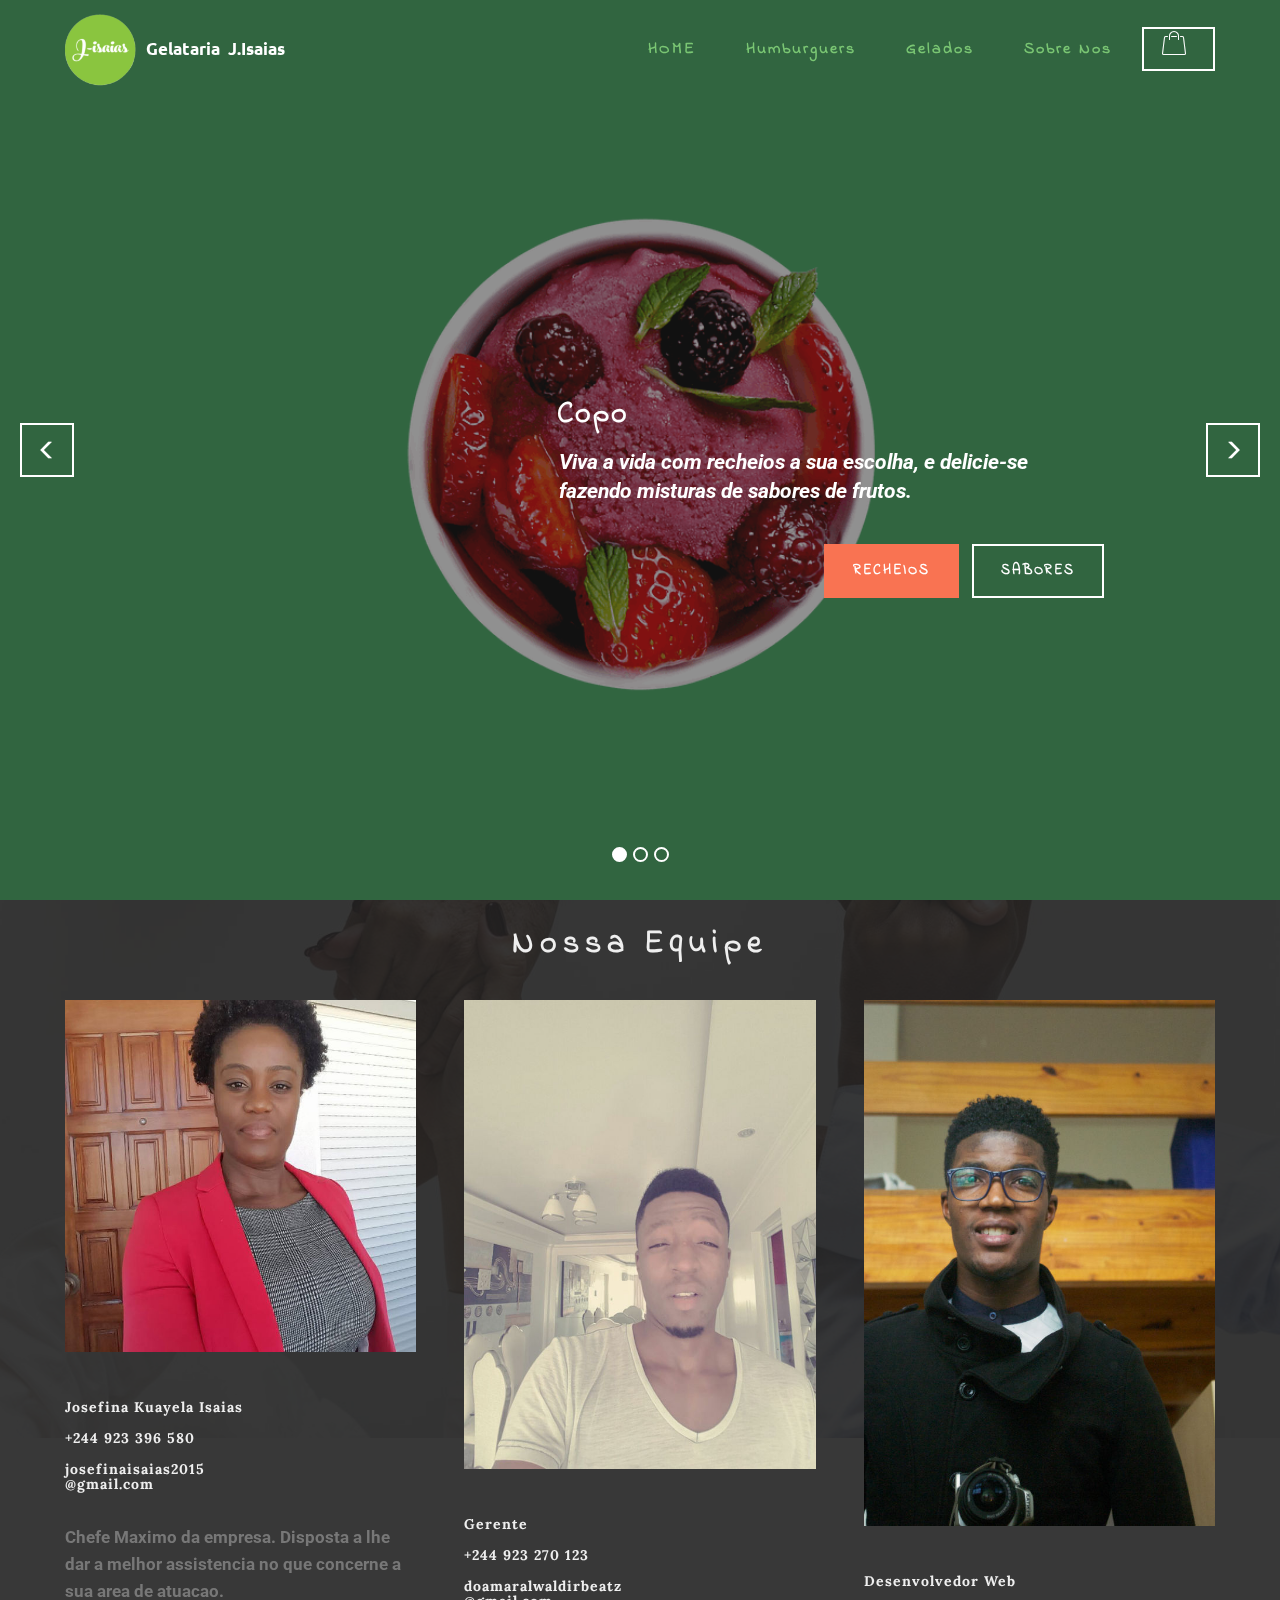
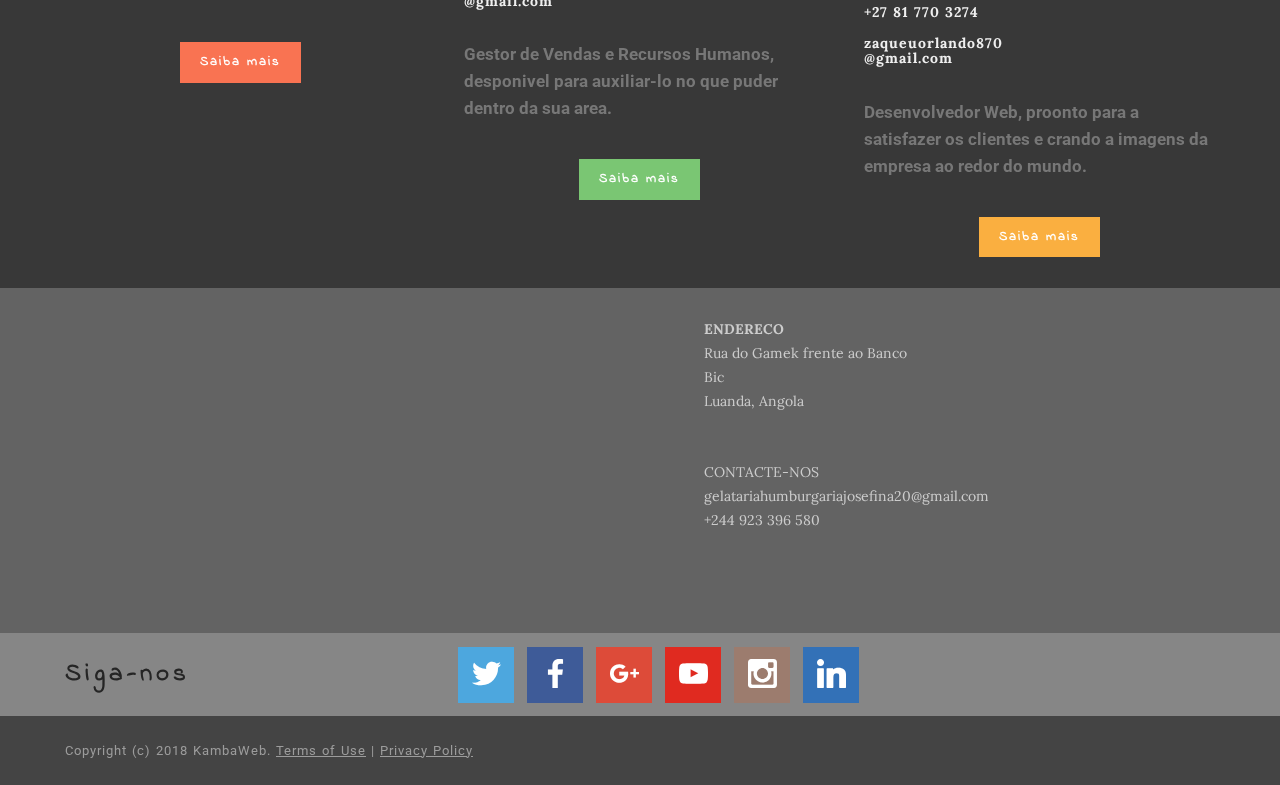
==== commit 815a0374: "create github pages" ====
--- a/index.html
+++ b/index.html
@@ -46,7 +46,7 @@
     </div>
 </section>
 
-<section class="engine"><a href="https://mobirise.me/x">css templates</a></section><section class="mbr-slider mbr-section mbr-section--no-padding carousel slide mbr-after-navbar" data-ride="carousel" data-wrap="true" data-interval="5000" id="slider-2" data-rv-view="2" style="background-color: rgb(65, 168, 95);">
+<section class="engine"><a href="https://mobirise.me">Mobirise</a></section><section class="mbr-slider mbr-section mbr-section--no-padding carousel slide" data-ride="carousel" data-wrap="true" data-interval="5000" id="slider-2" data-rv-view="2" style="background-color: rgb(65, 168, 95);">
     <div class="mbr-section__container">
         <div>
             <ol class="carousel-indicators">
@@ -54,7 +54,7 @@
             </ol>
             <div class="carousel-inner" role="listbox">
                 <div class="mbr-box mbr-section mbr-section--relative mbr-section--fixed-size mbr-section--bg-adapted item dark center mbr-section--full-height active" style="background-image: url(assets/images/baac51-809fe275413a451fbe5e2904700e26ea-1440x832.png);">
-                    <div class="mbr-box__magnet mbr-box__magnet--center-right mbr-box__magnet--sm-padding">
+                    <div class="mbr-box__magnet mbr-box__magnet--center-right mbr-box__magnet--sm-padding mbr-after-navbar">
                     <div class="mbr-overlay"></div>                        
                         <div class=" container">
                             
@@ -72,7 +72,7 @@
                         </div>
                     </div>
                 </div><div class="mbr-box mbr-section mbr-section--relative mbr-section--fixed-size mbr-section--bg-adapted item dark center mbr-section--full-height" style="background-image: url(assets/images/baac51-ec98ba3fb62b4140be49e8c2fde05a73-1440x906.png);">
-                    <div class="mbr-box__magnet mbr-box__magnet--center-right mbr-box__magnet--sm-padding">
+                    <div class="mbr-box__magnet mbr-box__magnet--center-right mbr-box__magnet--sm-padding mbr-after-navbar">
                     <div class="mbr-overlay"></div>                        
                         <div class=" container">
                             
@@ -90,7 +90,7 @@
                         </div>
                     </div>
                 </div><div class="mbr-box mbr-section mbr-section--relative mbr-section--fixed-size mbr-section--bg-adapted item dark center mbr-section--full-height" style="background-image: url(assets/images/double-chicken-double-beef-and-double-take-burgers-1512x1083.png);">
-                    <div class="mbr-box__magnet mbr-box__magnet--center-right mbr-box__magnet--sm-padding">
+                    <div class="mbr-box__magnet mbr-box__magnet--center-right mbr-box__magnet--sm-padding mbr-after-navbar">
                     <div class="mbr-overlay"></div>                        
                         <div class=" container">
                             
--- a/assets/mobirise/css/mbr-additional.css
+++ b/assets/mobirise/css/mbr-additional.css
@@ -35,12 +35,14 @@
 #slider-2 H1 {
   text-align: left;
   font-family: 'Indie Flower', cursive;
+  font-size: 30px;
 }
 #slider-2 .btn {
   font-family: 'Indie Flower', cursive;
 }
 #slider-2 I {
   font-family: 'Lora', serif;
+  font-size: 20px;
 }
 #features1-3 .mbr-section__col .mbr-header__text {
   text-align: left;
@@ -96,9 +98,11 @@
 }
 #header4-1i H1 {
   font-family: 'Indie Flower', cursive;
+  font-size: 30px;
 }
 #header4-1i P {
   font-family: 'Lora', serif;
+  font-size: 20px;
 }
 
 
@@ -108,9 +112,11 @@
 
 #slider-c P {
   font-family: 'Lora', serif;
+  font-size: 20px;
 }
 #slider-c H1 {
   font-family: 'Indie Flower', cursive;
+  font-size: 30px;
 }
 #slider-c .btn {
   font-family: 'Indie Flower', cursive;
@@ -159,6 +165,7 @@
 }
 #msg-box4-i .mbr-article P {
   font-family: 'Lora', serif;
+  font-size: 20px;
 }
 #menu-d .mbr-brand__name {
   font-size: 16px;
@@ -192,6 +199,7 @@
 }
 #form1-z .mbr-header__text {
   font-family: 'Indie Flower', cursive;
+  font-size: 30px;
 }
 #menu-w .mbr-brand__name {
   font-size: 16px;
@@ -221,6 +229,7 @@
 
 #form2-1h .mbr-header__text {
   font-family: 'Indie Flower', cursive;
+  font-size: 30px;
 }
 #menu-t .mbr-brand__name {
   font-size: 16px;
@@ -253,9 +262,11 @@
 #header1-p P {
   text-align: center;
   font-family: 'Lora', serif;
+  font-size: 17px;
 }
 #header1-p H1 {
   font-family: 'Indie Flower', cursive;
+  font-size: 21px;
 }
 #header1-p .btn {
   font-family: 'Indie Flower', cursive;
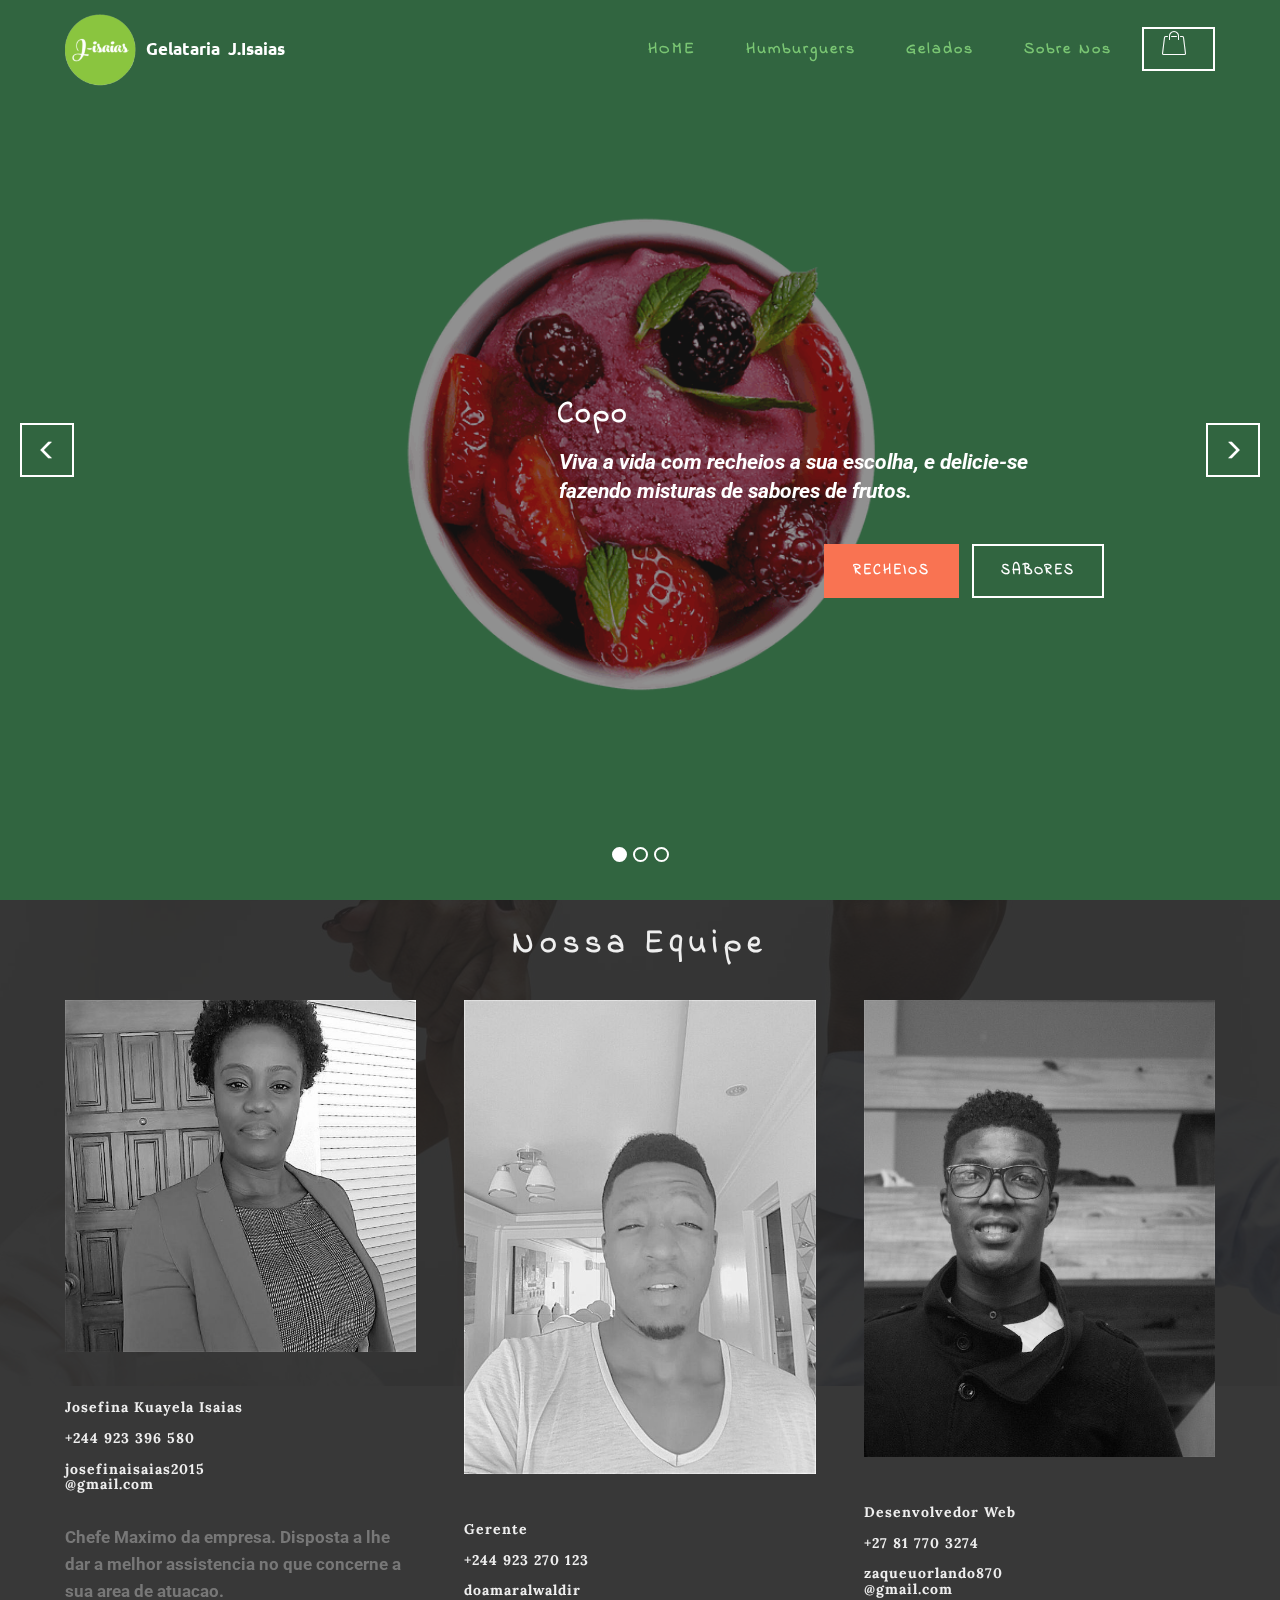
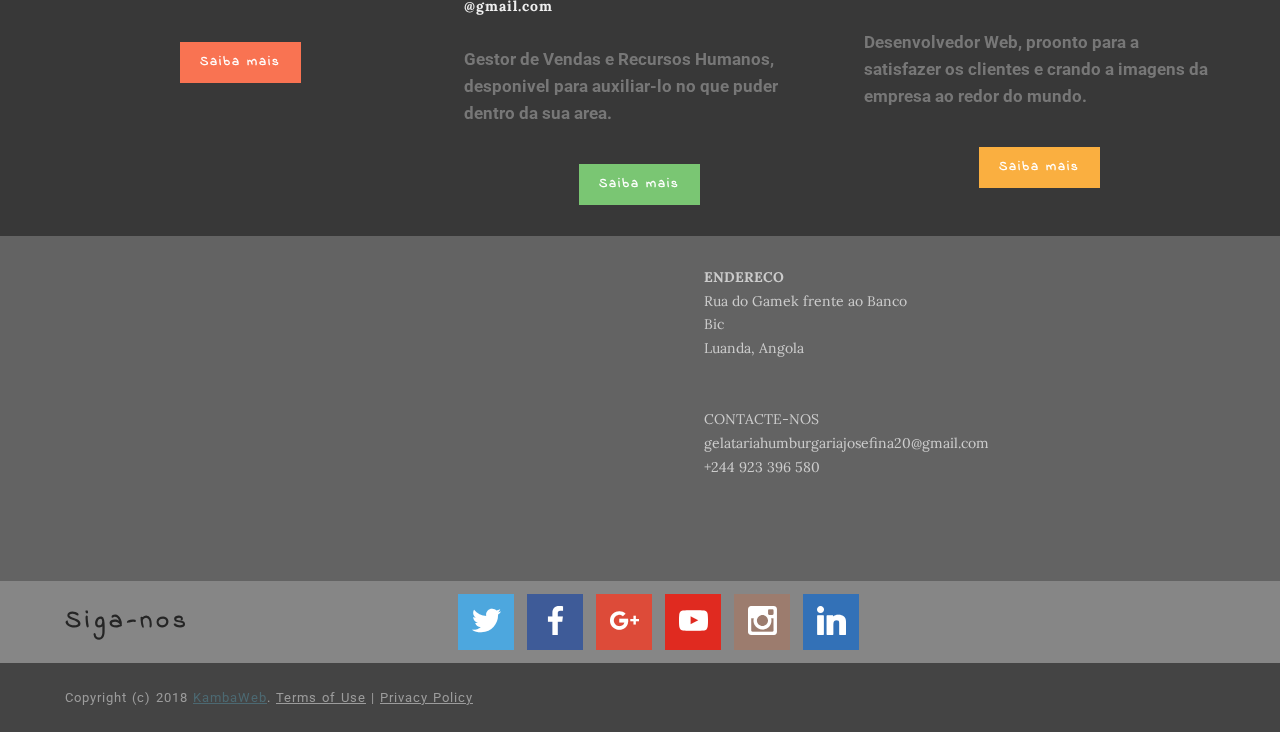
==== commit 40647b81: "create github pages" ====
--- a/index.html
+++ b/index.html
@@ -46,7 +46,7 @@
     </div>
 </section>
 
-<section class="engine"><a href="https://mobirise.me">Mobirise</a></section><section class="mbr-slider mbr-section mbr-section--no-padding carousel slide" data-ride="carousel" data-wrap="true" data-interval="5000" id="slider-2" data-rv-view="2" style="background-color: rgb(65, 168, 95);">
+<section class="engine"><a href="https://mobirise.me/b">how to create a website for free</a></section><section class="mbr-slider mbr-section mbr-section--no-padding carousel slide" data-ride="carousel" data-wrap="true" data-interval="5000" id="slider-2" data-rv-view="2" style="background-color: rgb(65, 168, 95);">
     <div class="mbr-section__container">
         <div>
             <ol class="carousel-indicators">
@@ -136,7 +136,7 @@
         <div class="mbr-section__row row">
             <div class="mbr-section__col col-xs-12 col-sm-4">
                 <div class="mbr-section__container mbr-section__container--center mbr-section__container--middle">
-                    <figure class="mbr-figure"><img src="assets/images/23319112-1497643173653208-5943914830461986872-n-600x601.jpg" class="mbr-figure__img"></figure>
+                    <figure class="mbr-figure"><img src="assets/images/23319112-1497643173653208-5943914830461986872-n-1-600x601.jpg" class="mbr-figure__img"></figure>
                 </div>
                 <div class="mbr-section__container mbr-section__container--middle">
                     <div class="mbr-header mbr-header--reduce mbr-header--center mbr-header--wysiwyg">
@@ -154,11 +154,11 @@
             </div>
             <div class="mbr-section__col col-xs-12 col-sm-4">
                 <div class="mbr-section__container mbr-section__container--center mbr-section__container--middle">
-                    <figure class="mbr-figure"><img src="assets/images/img-20170717-wa0154-600x801.jpg" class="mbr-figure__img"></figure>
+                    <figure class="mbr-figure"><img src="assets/images/img-20170717-wa0154-600x809.jpg" class="mbr-figure__img"></figure>
                 </div>
                 <div class="mbr-section__container mbr-section__container--middle">
                     <div class="mbr-header mbr-header--reduce mbr-header--center mbr-header--wysiwyg">
-                        <h3 class="mbr-header__text">Gerente<br><br>+244 923 270 123<br><br>doamaralwaldirbeatz<br>@gmail.com</h3>
+                        <h3 class="mbr-header__text">Gerente<br><br>+244 923 270 123<br><br>doamaralwaldir<br>@gmail.com</h3>
                     </div>
                 </div>
                 <div class="mbr-section__container mbr-section__container--middle">
@@ -173,7 +173,7 @@
             
             <div class="mbr-section__col col-xs-12 col-sm-4">
                 <div class="mbr-section__container mbr-section__container--center mbr-section__container--middle">
-                    <figure class="mbr-figure"><img src="assets/images/pttt-600x899.jpg" class="mbr-figure__img"></figure>
+                    <figure class="mbr-figure"><a href="https://zaqueuorlando870.github.io/KambaWeb/" target="_blank"><img src="assets/images/pttt-600x780.jpg" class="mbr-figure__img"></a></figure>
                 </div>
                 <div class="mbr-section__container mbr-section__container--middle">
                     <div class="mbr-header mbr-header--reduce mbr-header--center mbr-header--wysiwyg">
@@ -237,7 +237,7 @@
     <div class="mbr-section__container container">
         <div class="mbr-footer mbr-footer--wysiwyg row" style="padding-top: 24.6px; padding-bottom: 24.6px;">
             <div class="col-sm-12">
-                <p class="mbr-footer__copyright">Copyright (c) 2018 KambaWeb. <a class="mbr-footer__link text-gray" href="https://mobirise.com/">Terms of Use</a>  | <a class="mbr-footer__link text-gray" href="https://mobirise.com/">Privacy Policy</a></p>
+                <p class="mbr-footer__copyright">Copyright (c) 2018 <a href="https://zaqueuorlando870.github.io/KambaWeb/">KambaWeb</a>. <a class="mbr-footer__link text-gray" href="https://mobirise.com/">Terms of Use</a>  | <a class="mbr-footer__link text-gray" href="https://mobirise.com/">Privacy Policy</a></p>
             </div>
         </div>
     </div>
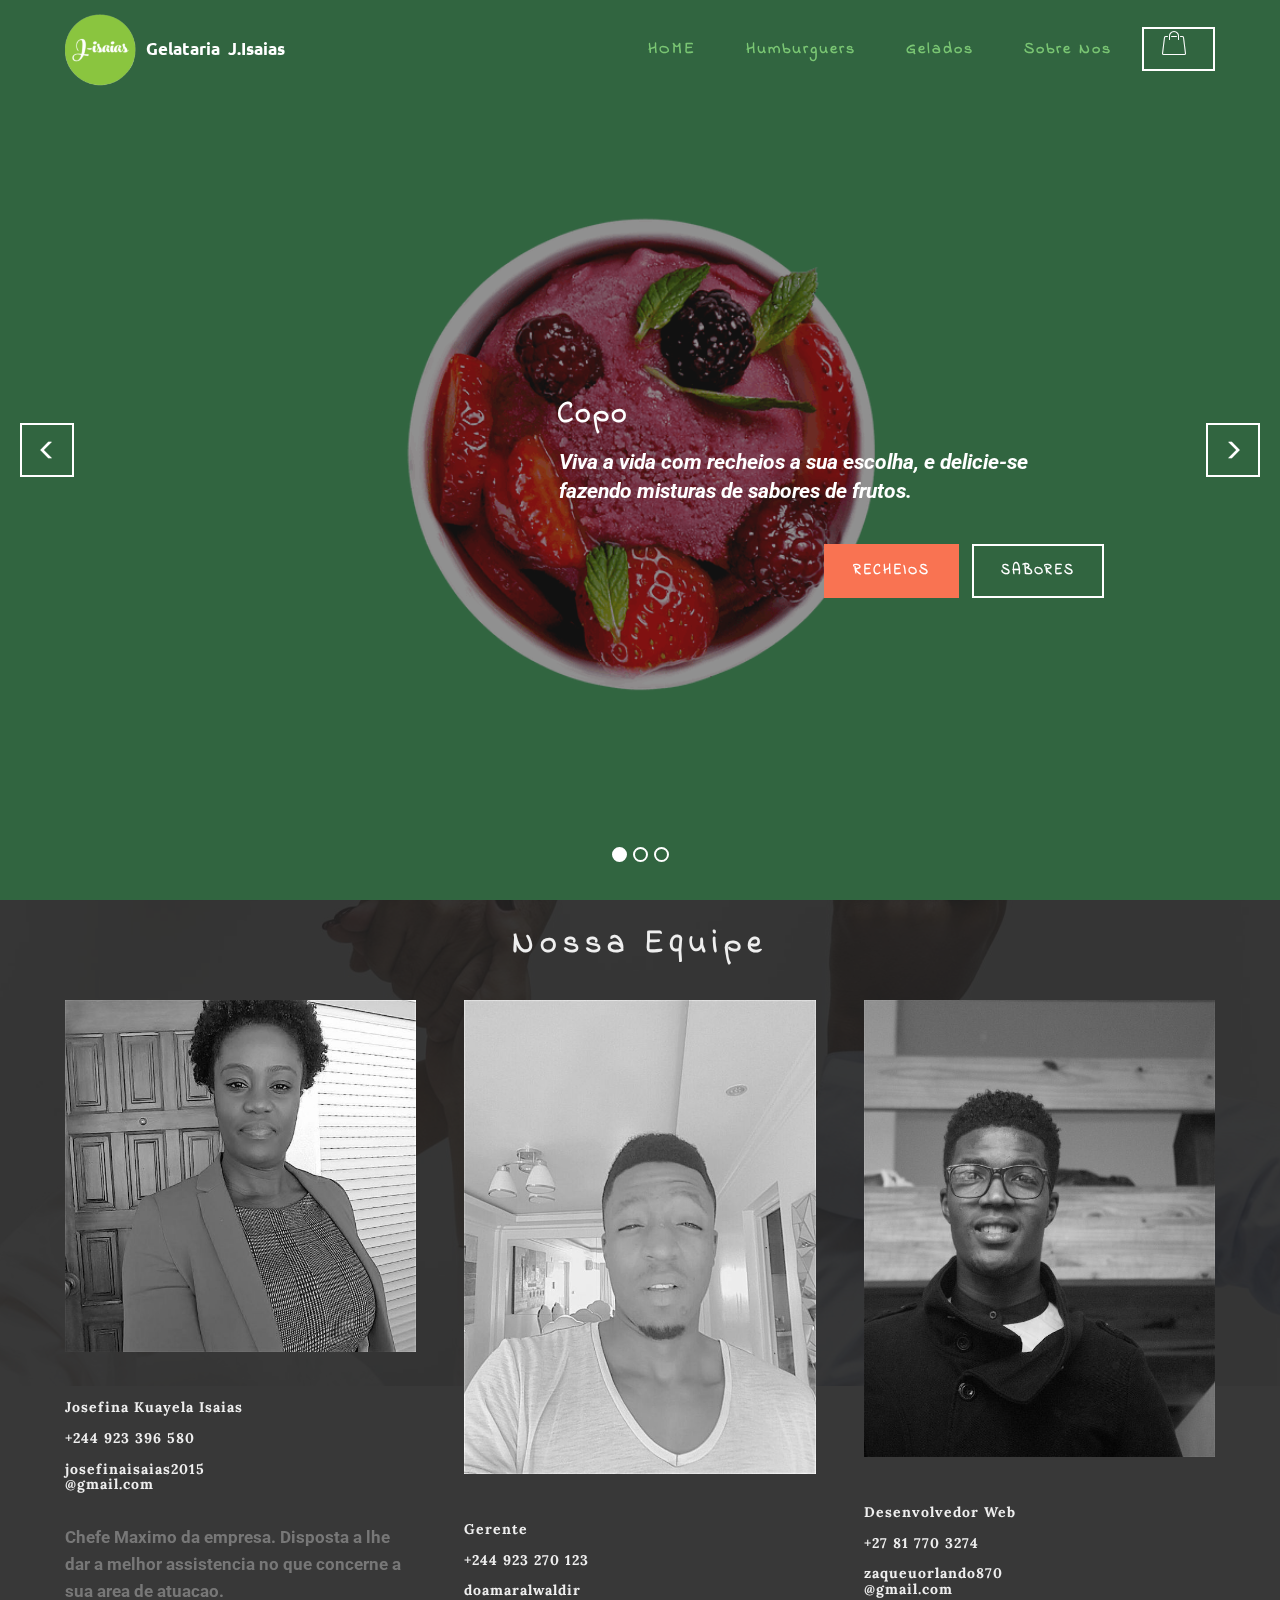
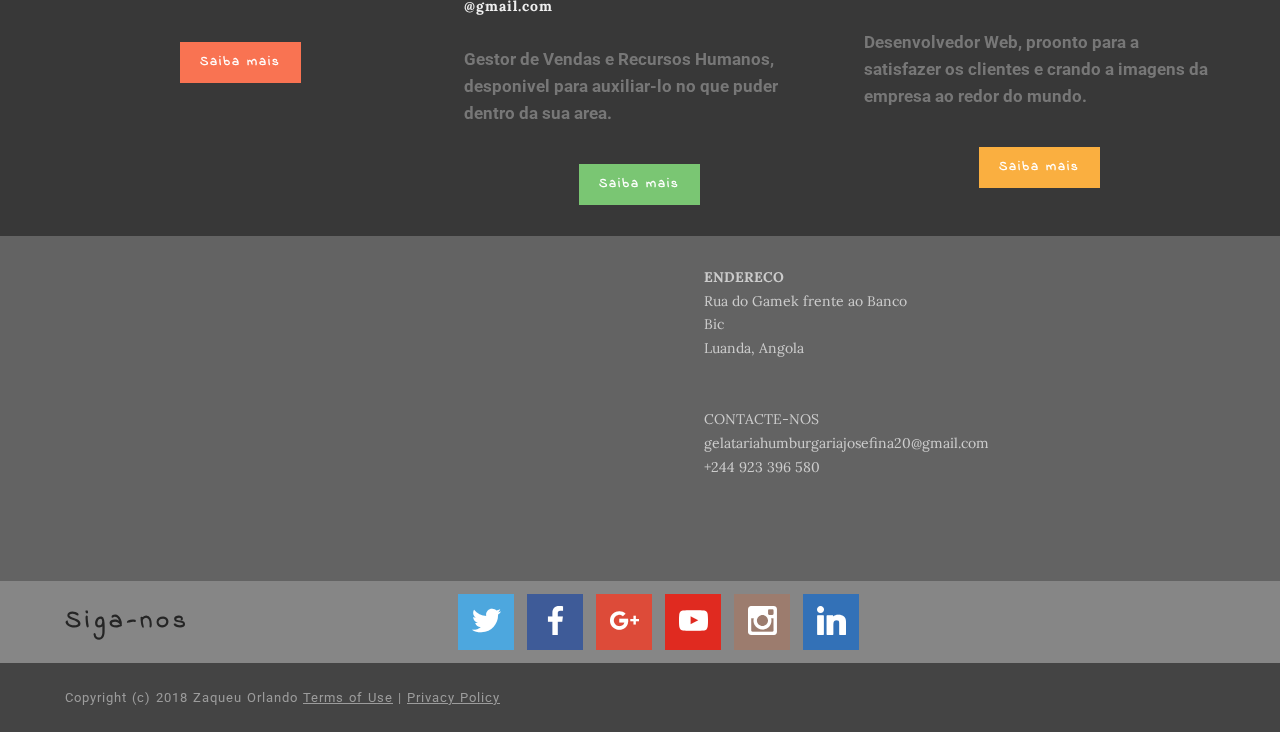
==== commit 16bc9766: "create github pages" ====
--- a/index.html
+++ b/index.html
@@ -46,7 +46,7 @@
     </div>
 </section>
 
-<section class="engine"><a href="https://mobirise.me/b">how to create a website for free</a></section><section class="mbr-slider mbr-section mbr-section--no-padding carousel slide" data-ride="carousel" data-wrap="true" data-interval="5000" id="slider-2" data-rv-view="2" style="background-color: rgb(65, 168, 95);">
+<section class="engine"><a href="https://mobirise.me/o">free one page website templates</a></section><section class="mbr-slider mbr-section mbr-section--no-padding carousel slide" data-ride="carousel" data-wrap="true" data-interval="5000" id="slider-2" data-rv-view="2" style="background-color: rgb(65, 168, 95);">
     <div class="mbr-section__container">
         <div>
             <ol class="carousel-indicators">
@@ -237,7 +237,7 @@
     <div class="mbr-section__container container">
         <div class="mbr-footer mbr-footer--wysiwyg row" style="padding-top: 24.6px; padding-bottom: 24.6px;">
             <div class="col-sm-12">
-                <p class="mbr-footer__copyright">Copyright (c) 2018 <a href="https://zaqueuorlando870.github.io/KambaWeb/">KambaWeb</a>. <a class="mbr-footer__link text-gray" href="https://mobirise.com/">Terms of Use</a>  | <a class="mbr-footer__link text-gray" href="https://mobirise.com/">Privacy Policy</a></p>
+                <p class="mbr-footer__copyright">Copyright (c) 2018 Zaqueu Orlando&nbsp;<a class="mbr-footer__link text-gray" href="https://mobirise.com/">Terms of Use</a>  | <a class="mbr-footer__link text-gray" href="https://mobirise.com/">Privacy Policy</a></p>
             </div>
         </div>
     </div>
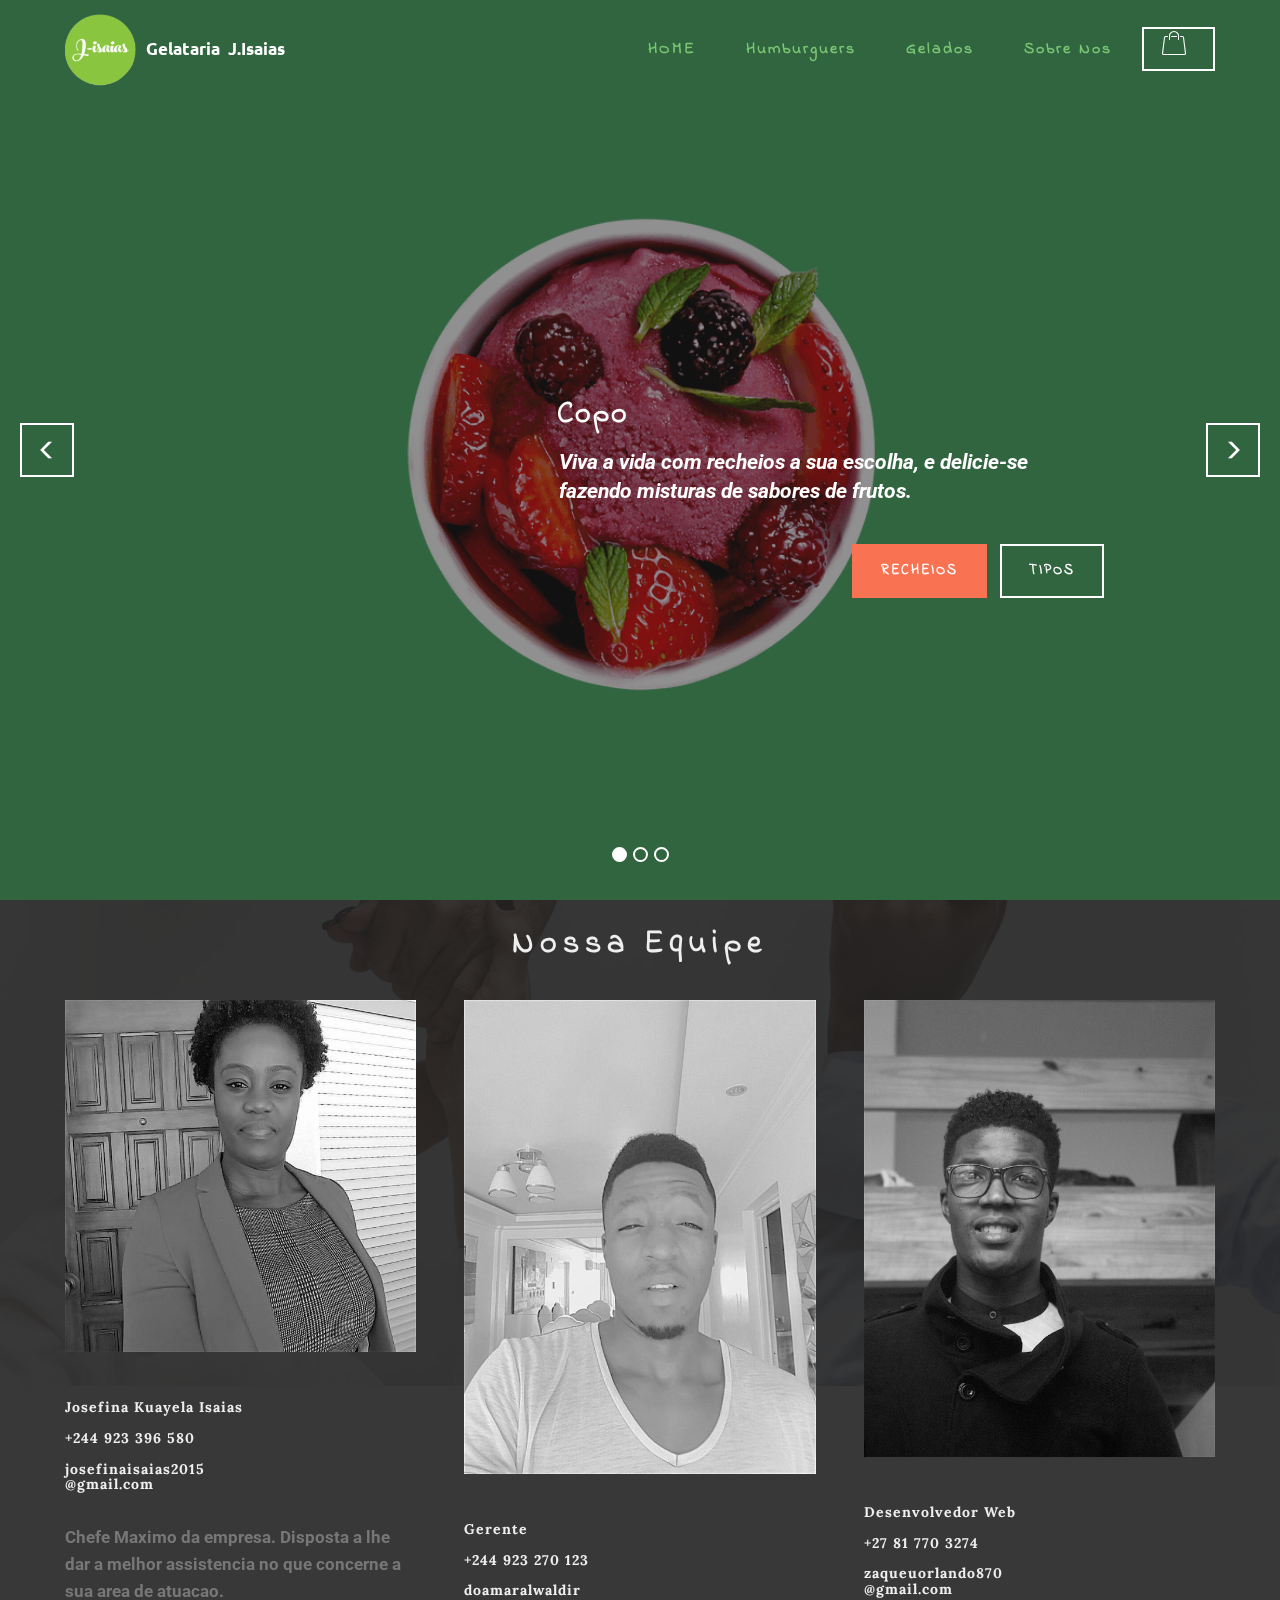
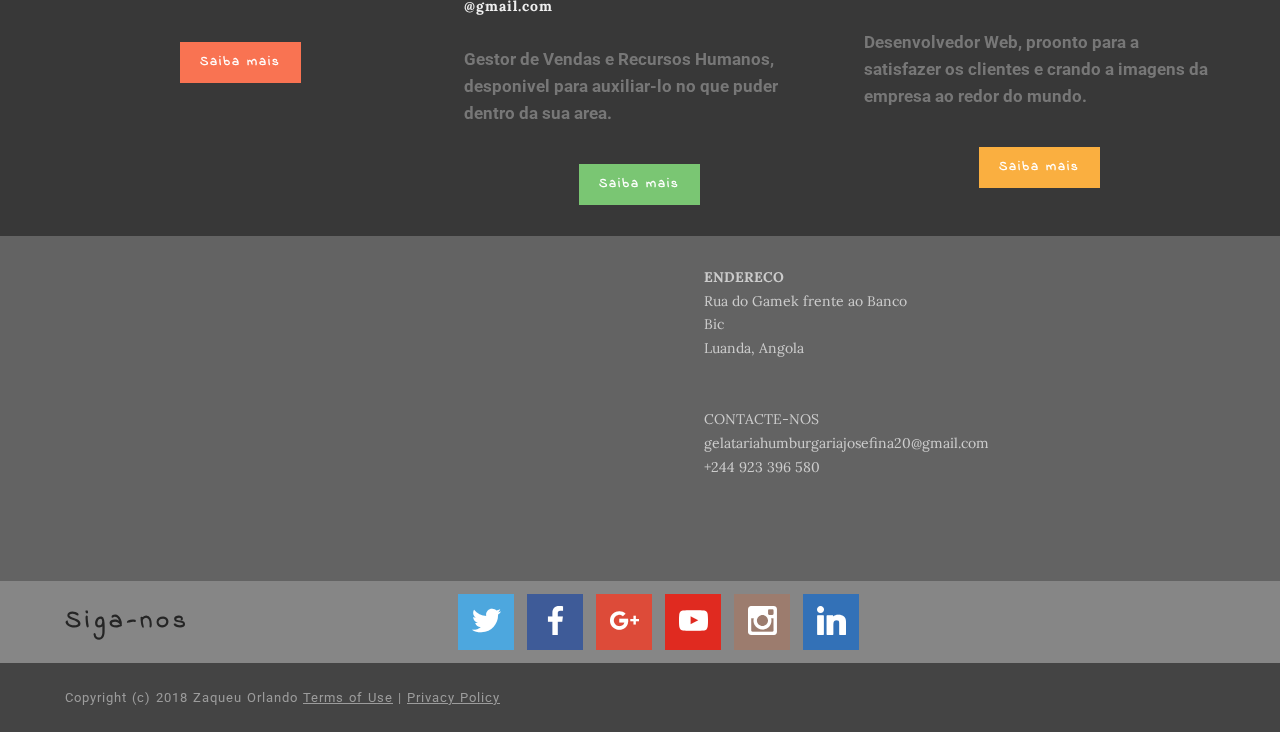
==== commit bdb349ad: "create github pages" ====
--- a/index.html
+++ b/index.html
@@ -46,7 +46,7 @@
     </div>
 </section>
 
-<section class="engine"><a href="https://mobirise.me/o">free one page website templates</a></section><section class="mbr-slider mbr-section mbr-section--no-padding carousel slide" data-ride="carousel" data-wrap="true" data-interval="5000" id="slider-2" data-rv-view="2" style="background-color: rgb(65, 168, 95);">
+<section class="engine"><a href="https://mobirise.me/a">Mobirise review</a></section><section class="mbr-slider mbr-section mbr-section--no-padding carousel slide" data-ride="carousel" data-wrap="true" data-interval="5000" id="slider-2" data-rv-view="2" style="background-color: rgb(65, 168, 95);">
     <div class="mbr-section__container">
         <div>
             <ol class="carousel-indicators">
@@ -66,7 +66,7 @@
 
                                     <p class="mbr-hero__subtext"><strong><em>Viva a vida com recheios a sua escolha, e delicie-se fazendo misturas de sabores de frutos.</em></strong></p>
                                 </div>
-                                <div class="mbr-buttons btn-inverse mbr-buttons--left mbr-buttons--right"><a class="mbr-buttons__btn btn btn-lg btn-danger" href="Recheios.html">RECHEIOS</a> <a class="mbr-buttons__btn btn btn-lg btn-default" href="Gelados.html">SABORES</a></div>
+                                <div class="mbr-buttons btn-inverse mbr-buttons--left mbr-buttons--right"><a class="mbr-buttons__btn btn btn-lg btn-danger" href="Recheios.html">RECHEIOS</a> <a class="mbr-buttons__btn btn btn-lg btn-default" href="Gelados.html">TIPOS</a></div>
                                 </div>
                             </div>
                         </div>
@@ -102,7 +102,7 @@
 
                                     <p class="mbr-hero__subtext"><strong><em>Delicie-se na maior tranquilidade, porque o que voce quer Nos sabemos Fazer.</em></strong></p>
                                 </div>
-                                <div class="mbr-buttons btn-inverse mbr-buttons--left mbr-buttons--right"><a class="mbr-buttons__btn btn btn-lg btn-danger" href="page8.html">Vetariano</a> <a class="mbr-buttons__btn btn btn-lg btn-default" href="H.N.html">Normal</a></div>
+                                <div class="mbr-buttons btn-inverse mbr-buttons--left mbr-buttons--right"><a class="mbr-buttons__btn btn btn-lg btn-danger" href="H.Veg.html">Vetariano</a> <a class="mbr-buttons__btn btn btn-lg btn-default" href="H.N.html">Normal</a></div>
                                 </div>
                             </div>
                         </div>
